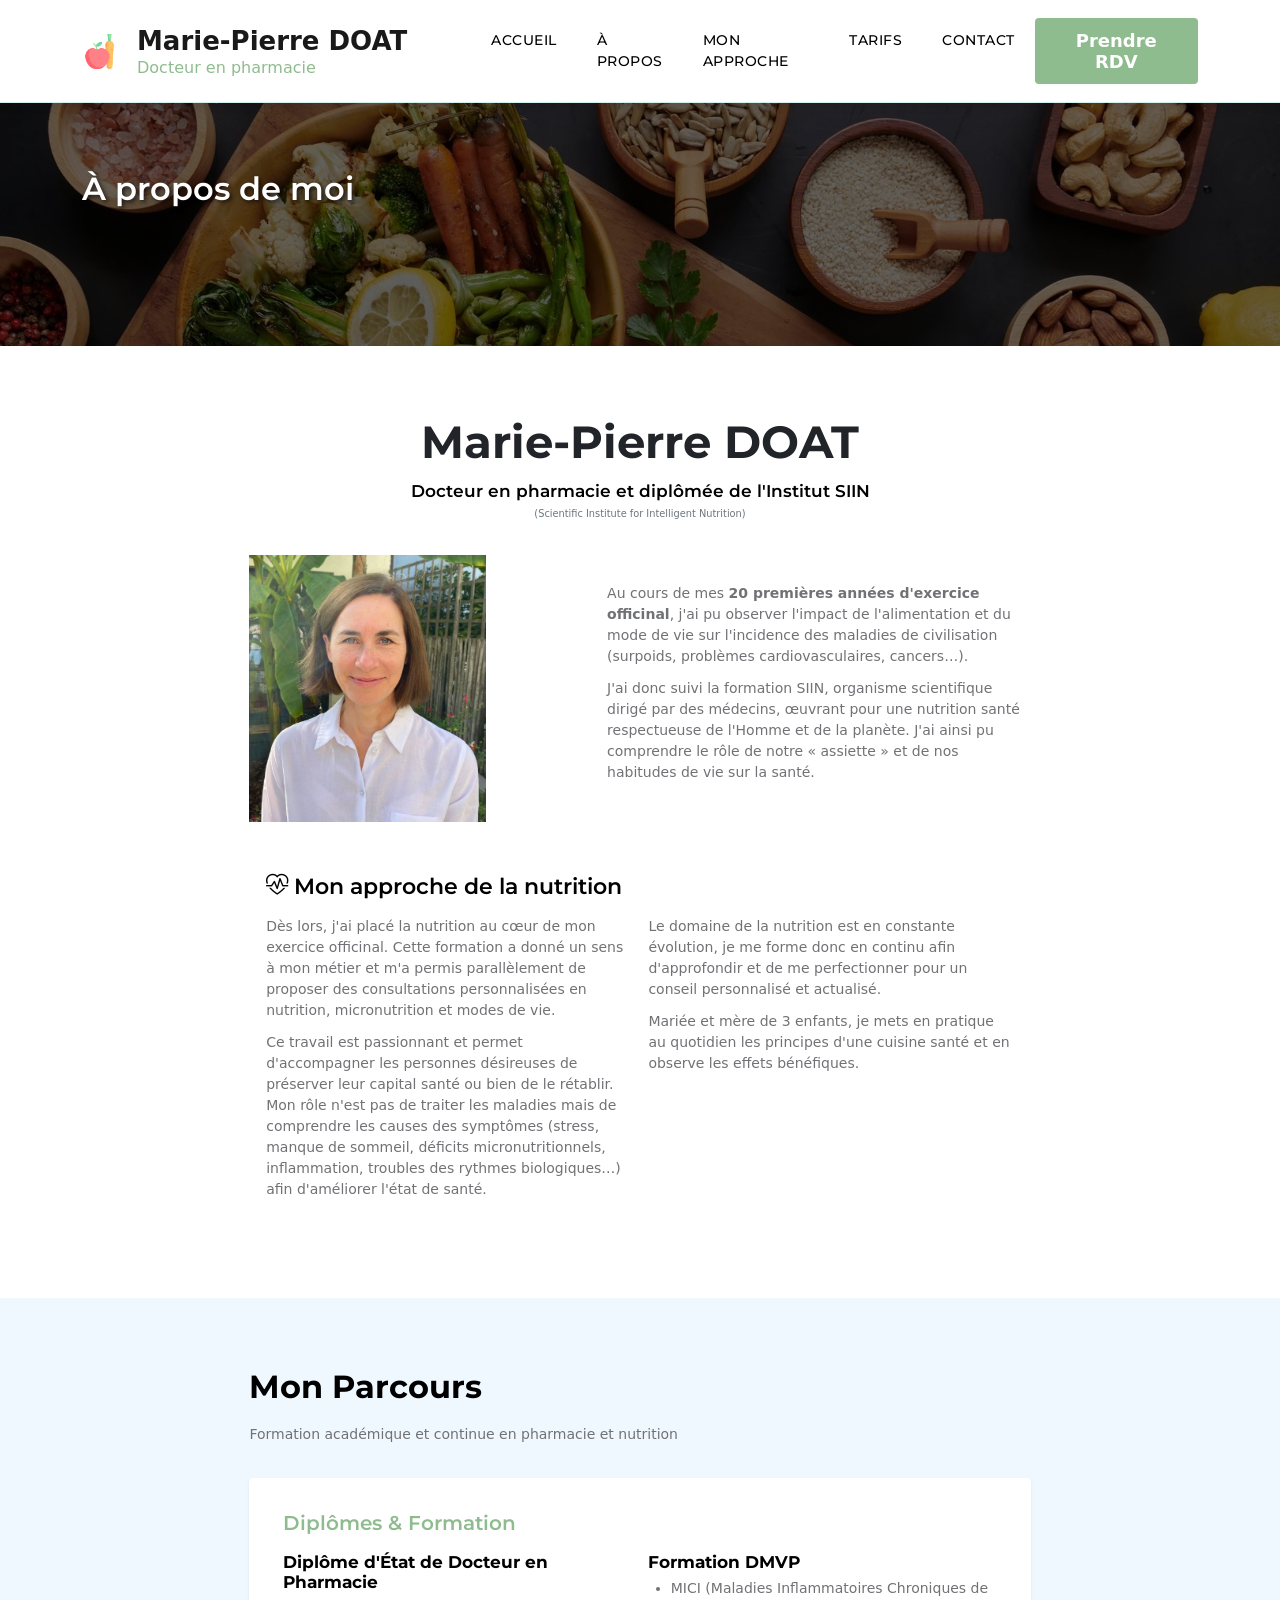
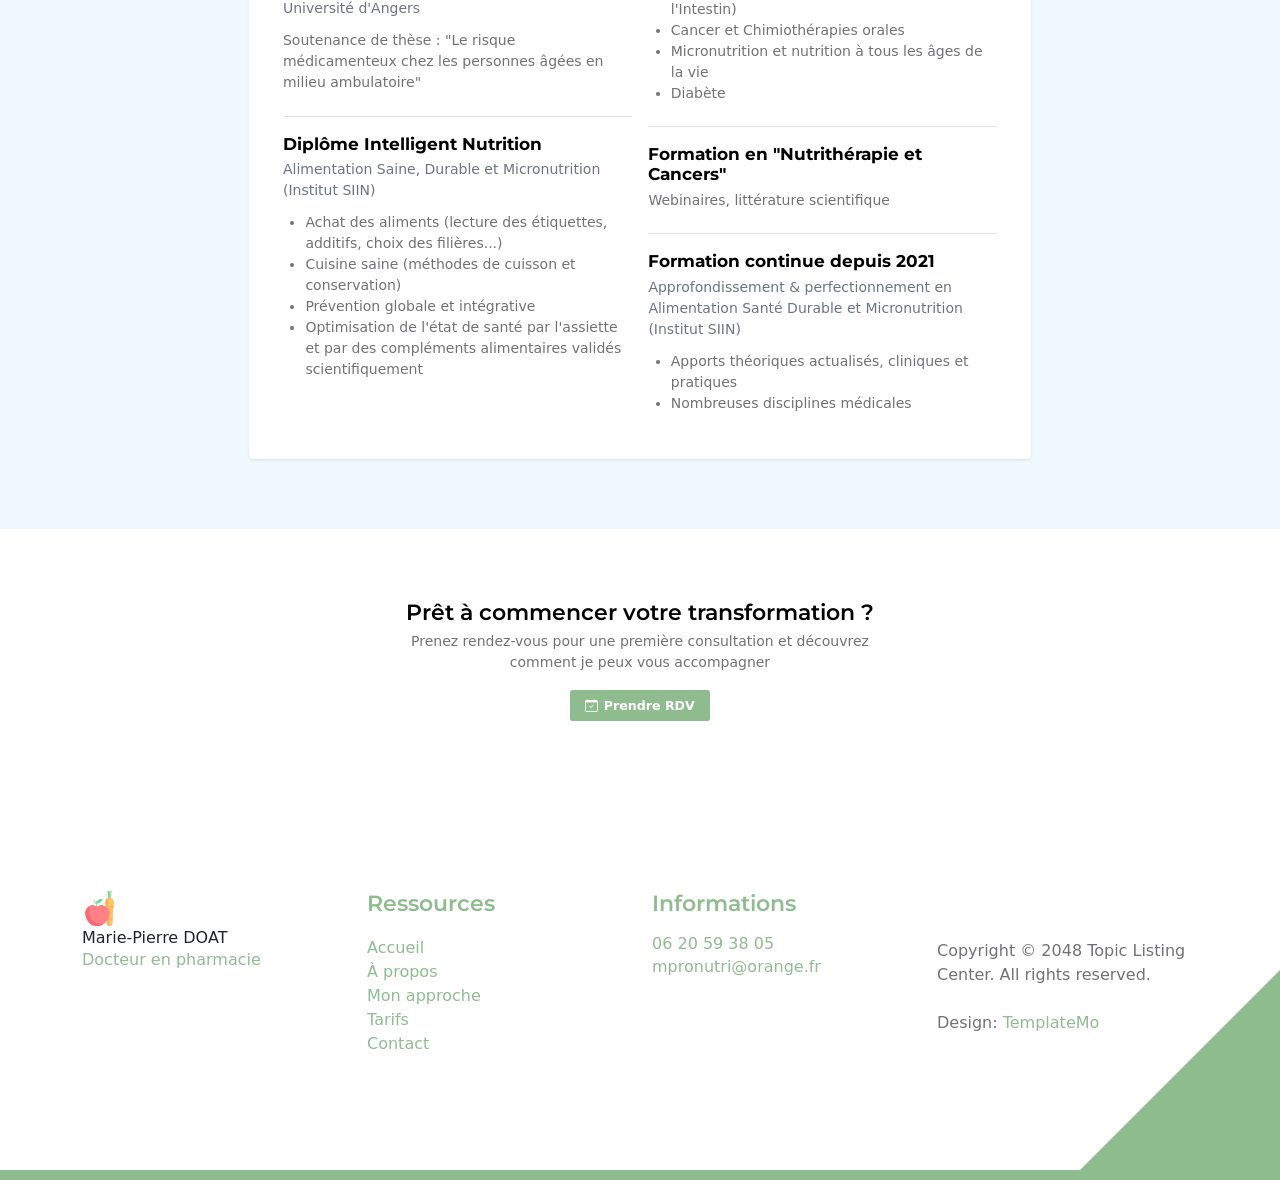
==== apropos.html @ 07d9f53d "Add files via upload" ====
<!doctype html>
<html lang="en">
    <head>
        <meta charset="utf-8">
        <meta name="viewport" content="width=device-width, initial-scale=1">

        <meta name="description" content="">
        <meta name="author" content="">

        <title>MProNutri</title>
        
        <link rel="icon" href="icon.png" type="image/png">

        <!-- CSS FILES -->        
        <link rel="preconnect" href="https://fonts.googleapis.com">
        
        <link rel="preconnect" href="https://fonts.gstatic.com" crossorigin>

        <link href="https://fonts.googleapis.com/css2?family=Montserrat:wght@500;600;700&family=Open+Sans&display=swap" rel="stylesheet">
                        
        <link href="css/bootstrap.min.css" rel="stylesheet">

        <link href="css/bootstrap-icons.css" rel="stylesheet">

        <link href="css/templatemo-topic-listing.css" rel="stylesheet">

        <style>
            /* AM header, faire en sorte que l'image dans le header soit tjs de la meme taille*/
            .site-header {
                background-image: linear-gradient(rgba(0, 0, 0, 0.6), rgba(0, 0, 0, 0.6)), url('food.jpg') !important;
                background-size: cover;
                background-position: center top;
                min-height: 30vh;
                margin-top: 76px; /* Ajustez cette valeur selon la hauteur de votre barre de navigation */
                padding-top: 30px;
                padding-bottom: 30px;
            }
            
            .site-header h2 {
                font-size: 2rem;
                font-weight: 600;
                text-shadow: 2px 2px 4px rgba(0, 0, 0, 0.7);
            }
            
            /* Assurez-vous que la barre de navigation reste au-dessus */
            .navbar {
                position: fixed;
                width: 100%;
                top: 0;
                z-index: 1000;
                background-color: white !important;
                box-shadow: 0 2px 10px rgba(0, 0, 0, 0.1);
            }
            
        </style>
<!--

TemplateMo 590 topic listing

https://templatemo.com/tm-590-topic-listing

-->
    </head>

    <body class="topics-listing-page" id="top">

        <main>
            <!-- Conteneur pour le footer -->

            
            <nav class="navbar navbar-expand-lg">
                <div class="container">
                <!-- Remplacez cette partie dans la navbar de tous les fichiers HTML -->
                    <a class="navbar-brand" href="index.html">
                        <img src="icon.png" alt="Icon" style="width: 35px; height: auto; margin-right: 20px;">                        
                        <div>
                            <span>Marie-Pierre DOAT</span>
                            <div class="subtitle-doctor">Docteur en pharmacie</div>
                        </div>
                    </a>
    
                    <button class="navbar-toggler" type="button" data-bs-toggle="collapse" data-bs-target="#navbarNav" aria-controls="navbarNav" aria-expanded="false" aria-label="Toggle navigation">
                        <span class="navbar-toggler-icon"></span>
                    </button>
    
                    <div class="collapse navbar-collapse" id="navbarNav">
                        <ul class="navbar-nav ms-lg-5 me-lg-auto">
                            <li class="nav-item">
                                <a class="nav-link click-scroll" href="index.html">Accueil</a>
                            </li>

                            <li class="nav-item">
                                <a class="nav-link click-scroll" href="apropos.html">À propos</a>
                            </li>
                            <li class="nav-item">
                                <a class="nav-link click-scroll" href="mon_approche.html">Mon approche</a>
                            </li>
                            <li class="nav-item">
                                <a class="nav-link click-scroll" href="tarifs.html">Tarifs</a>
                            </li>
                            <li class="nav-item">
                                <a class="nav-link click-scroll" href="contact.html">Contact</a>
                            </li>

                        </ul>

                        <div class="d-none d-lg-flex align-items-center">
                            <a href="https://www.mynutriconsult.com/fr/annuaire-des-praticiens/details-praticien/marie-pierre-doat/" class="btn custom-btn">Prendre RDV</a>
                        </div>
                    </div>
                </div>
            </nav>


<!-- Le header et la navigation restent identiques, changeons le contenu principal -->

            <!-- Section Header -->

            <header class="site-header d-flex flex-column justify-content-center align-items-center">
                <div class="container">
                    <div class="row align-items-center">

                        <div class="col-lg-5 col-12">

                            <h2 class="text-white">À propos de moi</h2>
                        </div>

                    </div>
                </div>
            </header>
            <div class="main-scaled-content">
            <!-- Section Bienvenue -->
            <section class="bio-section section-padding">
                <div class="container">
                    <!-- En-tête élégant -->
                    <div class="row">
                        <div class="col-12">
                            <div class="bio-header text-center mb-5" data-aos="fade-up">
                                <h1 class="display-3 fw-bold">Marie-Pierre DOAT</h1>
                                <div class="title-underline"></div>
                                <h5 class="subtitle mt-3">Docteur en pharmacie et diplômée de l'Institut SIIN</h5>
                                <p class="text-muted small mt-2">(Scientific Institute for Intelligent Nutrition)</p>
                            </div>
                        </div>
                    </div>

                    <!-- Section principale avec image et premier paragraphe -->
                    <div class="row align-items-center bio-main-content">
                        <!-- Colonne gauche avec l'image -->
                        <div class="col-lg-5 col-md-6 mb-4 mb-lg-0">
                            <div class="portrait-container">
                                <div class="portrait-background"></div>
                                <figure class="portrait-figure mb-0">
                                    <img src="portrait.jpg" class="portrait-image img-fluid" alt="Marie-Pierre Doat - Coach en nutrition">
                                </figure>
                            </div>
                        </div>

                        <!-- Colonne droite avec le premier paragraphe -->
                        <div class="col-lg-7 col-md-6 ps-lg-5">
                            <div class="bio-content">
                                <p class="bio-text">
                                    Au cours de mes <strong>20 premières années d'exercice officinal</strong>, j'ai pu observer l'impact de l'alimentation et du mode de vie sur l'incidence des maladies de civilisation (surpoids, problèmes cardiovasculaires, cancers…).
                                </p>
                                <p class="bio-text">
                                    J'ai donc suivi la formation SIIN, organisme scientifique dirigé par des médecins, œuvrant pour une nutrition santé respectueuse de l'Homme et de la planète. J'ai ainsi pu comprendre le rôle de notre « assiette » et de nos habitudes de vie sur la santé.
                                </p>
                            </div>
                        </div>
                    </div>

                    <!-- Section de contenu détaillé -->
                    <div class="row mt-5">
                        <div class="col-12">
                            <div class="bio-detailed-content p-4">
                                <h3 class="bio-subtitle mb-4">
                                    <i class="bi bi-heart-pulse me-2"></i>Mon approche de la nutrition
                                </h3>
                                
                                <div class="row">
                                    <div class="col-md-6">
                                        <p class="bio-text">
                                            Dès lors, j'ai placé la nutrition au cœur de mon exercice officinal. Cette formation a donné un sens à mon métier et m'a permis parallèlement de proposer des consultations personnalisées en nutrition, micronutrition et modes de vie.
                                        </p>
                                        <p class="bio-text">
                                            Ce travail est passionnant et permet d'accompagner les personnes désireuses de préserver leur capital santé ou bien de le rétablir. Mon rôle n'est pas de traiter les maladies mais de comprendre les causes des symptômes (stress, manque de sommeil, déficits micronutritionnels, inflammation, troubles des rythmes biologiques…) afin d'améliorer l'état de santé.
                                        </p>
                                    </div>
                                    <div class="col-md-6">
                                        <p class="bio-text">
                                            Le domaine de la nutrition est en constante évolution, je me forme donc en continu afin d'approfondir et de me perfectionner pour un conseil personnalisé et actualisé.
                                        </p>
                                        <p class="bio-text">
                                            Mariée et mère de 3 enfants, je mets en pratique au quotidien les principes d'une cuisine santé et en observe les effets bénéfiques.
                                        </p>
                                        
                                    </div>
                                </div>
                                
                            </div>
                        </div>
                    </div>
                </div>
            </section>
            <!-- Section Mon Parcours -->
            <section class="section-padding section-bg">
                <div class="container">
                    <div class="row">
                        <div class="col-12">
                            <h2 class="mb-4">Mon Parcours</h2>
                            <p class="lead mb-5">Formation académique et continue en pharmacie et nutrition</p>

                            <div class="bg-white shadow-sm p-4 p-lg-5 rounded">
                                <h4 class="mb-4" style="color: var(--primary-color);">Diplômes & Formation</h4>

                                <div class="row">
                                    <!-- Colonne gauche -->
                                    <div class="col-lg-6">
                                        <!-- Diplôme de Pharmacie -->
                                        <div class="mb-4 pb-3 border-bottom">
                                            <h5 class="fw-bold">Diplôme d'État de Docteur en Pharmacie</h5>
                                            <p class="text-muted">Université d'Angers</p>
                                            <p>Soutenance de thèse : "Le risque médicamenteux chez les personnes âgées en milieu ambulatoire"</p>
                                        </div>

                                        <!-- Diplôme Intelligent Nutrition -->
                                        <div class="mb-4 pb-3">
                                            <h5 class="fw-bold">Diplôme Intelligent Nutrition</h5>
                                            <p class="text-muted">Alimentation Saine, Durable et Micronutrition (Institut SIIN)</p>
                                            <ul>
                                                <li>Achat des aliments (lecture des étiquettes, additifs, choix des filières...)</li>
                                                <li>Cuisine saine (méthodes de cuisson et conservation)</li>
                                                <li>Prévention globale et intégrative</li>
                                                <li>Optimisation de l'état de santé par l'assiette et par des compléments alimentaires validés scientifiquement</li>
                                            </ul>
                                        </div>
                                    </div>

                                    <!-- Colonne droite -->
                                    <div class="col-lg-6">
                                        <!-- Formation DMVP -->
                                        <div class="mb-4 pb-3 border-bottom">
                                            <h5 class="fw-bold">Formation DMVP</h5>
                                            <ul>
                                                <li>MICI (Maladies Inflammatoires Chroniques de l'Intestin)</li>
                                                <li>Cancer et Chimiothérapies orales</li>
                                                <li>Micronutrition et nutrition à tous les âges de la vie</li>
                                                <li>Diabète</li>
                                            </ul>
                                        </div>

                                        <!-- Formation en Nutrithérapie -->
                                        <div class="mb-4 pb-3 border-bottom">
                                            <h5 class="fw-bold">Formation en "Nutrithérapie et Cancers"</h5>
                                            <p>Webinaires, littérature scientifique</p>
                                        </div>

                                        <!-- Formation continue -->
                                        <div>
                                            <h5 class="fw-bold">Formation continue depuis 2021</h5>
                                            <p class="text-muted">Approfondissement & perfectionnement en Alimentation Santé Durable et Micronutrition (Institut SIIN)</p>
                                            <ul>
                                                <li>Apports théoriques actualisés, cliniques et pratiques</li>
                                                <li>Nombreuses disciplines médicales</li>
                                            </ul>
                                        </div>
                                    </div>
                                </div>
                            </div>
                        </div>
                    </div>
                </div>
            </section>







            <!-- Section Ma Méthode 
            <section class="section-padding">
                <div class="container">
                    <div class="row">
                        <div class="col-lg-8 col-12 mx-auto">
                            <h3 class="text-center mb-5">Ma Méthode</h3>

                            <div class="custom-block bg-white shadow-lg p-5">
                                <div class="mb-5">
                                    <h5 class="mb-4"><i class="bi bi-camera-video text-primary me-2"></i>Consultations en visio</h5>
                                    <p>Les consultations à distance offrent flexibilité et confort :</p>
                                    <ul class="list-unstyled ms-4">
                                        <li class="mb-2"><i class="bi bi-check2 text-success me-2"></i>Suivi régulier où que vous soyez</li>
                                        <li class="mb-2"><i class="bi bi-check2 text-success me-2"></i>Horaires flexibles</li>
                                        <li><i class="bi bi-check2 text-success me-2"></i>Économie de temps de transport</li>
                                    </ul>
                                </div>

                                <div class="mb-5">
                                    <h5 class="mb-4"><i class="bi bi-clipboard-pulse text-primary me-2"></i>Suivi personnalisé</h5>
                                    <p>Un accompagnement adapté à vos besoins :</p>
                                    <ul class="list-unstyled ms-4">
                                        <li class="mb-2"><i class="bi bi-check2 text-success me-2"></i>Analyse de vos habitudes actuelles</li>
                                        <li class="mb-2"><i class="bi bi-check2 text-success me-2"></i>Objectifs réalistes et progressifs</li>
                                        <li><i class="bi bi-check2 text-success me-2"></i>Ajustements selon vos progrès</li>
                                    </ul>
                                </div>

                                <div>
                                    <h5 class="mb-4"><i class="bi bi-calendar-check text-primary me-2"></i>Déroulement type d'un suivi</h5>
                                    <div class="timeline">
                                        <div class="custom-block-timeline">
                                            <h6 class="mb-2">1. Premier rendez-vous : bilan et objectifs</h6>
                                            <p>Analyse complète de votre situation et définition d'objectifs réalistes</p>
                                        </div>

                                        <div class="custom-block-timeline">
                                            <h6 class="mb-2">2. Élaboration d'un plan personnalisé</h6>
                                            <p>Création d'un programme adapté à vos besoins et votre mode de vie</p>
                                        </div>

                                        <div class="custom-block-timeline">
                                            <h6 class="mb-2">3. Suivi régulier et ajustements</h6>
                                            <p>Accompagnement et adaptation continue selon vos progrès</p>
                                        </div>

                                        <div class="custom-block-timeline">
                                            <h6 class="mb-2">4. Accompagnement vers l'autonomie</h6>
                                            <p>Acquisition des bons réflexes pour une alimentation équilibrée sur le long terme</p>
                                        </div>
                                    </div>
                                </div>
                            </div>
                        </div>
                    </div>
                </div>
            </section>-->







            
            <!-- Call to Action -->
            <section class="section-padding">
                <div class="container">
                    <div class="row justify-content-center">
                        <div class="col-lg-8 col-12 text-center">
                            <h3>Prêt à commencer votre transformation ?</h3>
                            <p class="lead mb-4">Prenez rendez-vous pour une première consultation et découvrez comment je peux vous accompagner</p>
                            <a href="https://www.mynutriconsult.com/fr/annuaire-des-praticiens/details-praticien/marie-pierre-doat/" class="btn custom-btn">
                                <i class="bi bi-calendar-check me-2"></i>Prendre RDV
                            </a>
                        </div>
                    </div>
                </div>
            </section>
            </div>
        </main>
		
        <footer class="site-footer section-padding">
            <div class="container">
                <div class="row">

                    <div class="col-lg-3 col-12 mb-4 pb-2">
                        <img src="icon.png" alt="Icon" style="width: 35px; height: auto; margin-right: 20px;">                        
                        <div>
                            <span>Marie-Pierre DOAT</span>
                            <div class="subtitle-doctor">Docteur en pharmacie</div>
                        </div>
                    </div>

                    <div class="col-lg-3 col-md-4 col-6">
                        <h6 class="site-footer-title mb-3">Ressources</h6>

                        <ul class="site-footer-links">
                            <li class="site-footer-link-item">
                                <a href="index.html" class="site-footer-link">Accueil</a>
                            </li>

                            <li class="site-footer-link-item">
                                <a href="apropos.html" class="site-footer-link">À propos</a>
                            </li>
                            <li class="site-footer-link-item">
                                <a href="mon_approche.html" class="site-footer-link">Mon approche</a>
                            </li>
                            <li class="site-footer-link-item">
                                <a href="tarifs.html" class="site-footer-link">Tarifs</a>
                            </li>
                            <li class="site-footer-link-item">
                                <a href="contact.html" class="site-footer-link">Contact</a>
                            </li>

                            <!-- <li class="site-footer-link-item">
                                <a href="#" class="site-footer-link">Contact</a>
                            </li> -->
                        </ul>
                    </div>

                    <div class="col-lg-3 col-md-4 col-6 mb-4 mb-lg-0">
                        <h6 class="site-footer-title mb-3">Informations</h6>

                        <p class="text-white d-flex mb-1">
                            <a href="06 20 59 38 05" class="site-footer-link">
                                06 20 59 38 05
                            </a>
                        </p>

                        <p class="text-white d-flex">
                            <a href="mpronutri@orange.fr" class="site-footer-link">
                                mpronutri@orange.fr
                            </a>
                        </p>
                    </div>

                    <div class="col-lg-3 col-md-4 col-12 mt-4 mt-lg-0 ms-auto">
                        <p class="copyright-text mt-lg-5 mt-4">Copyright © 2048 Topic Listing Center. All rights reserved.
                        <br><br>Design: <a rel="nofollow" href="https://templatemo.com" target="_blank">TemplateMo</a></p>
                        
                    </div>

                </div>
            </div>
        </footer>

        <!-- JAVASCRIPT FILES -->
        <script src="js/jquery.min.js"></script>
        <script src="js/bootstrap.bundle.min.js"></script>
        <script src="js/jquery.sticky.js"></script>
        <script src="js/custom.js"></script>

    </body>
</html>
---- css/templatemo-topic-listing.css ----
/*

TemplateMo 590 topic listing

https://templatemo.com/tm-590-topic-listing

*/

/*---------------------------------------
  CUSTOM PROPERTIES ( VARIABLES )             
-----------------------------------------*/
:root {
  --white-color:                  #ffffff;
  --primary-color:                #8FBC8F;
  --secondary-color:              #8FBC8F;
  --section-bg-color:             #f0f8ff;
  --custom-btn-bg-color:          #8FBC8F;
  --custom-btn-bg-hover-color:    #BCA17C;
  --dark-color:                   #000000;
  --p-color:                      #717275;
  --border-color:                 #7fffd4;
  --link-hover-color:             #BCA17C;

  --body-font-family:             'Open Sans', sans-serif;
  --title-font-family:            'Montserrat', sans-serif;

  --h1-font-size:                 58px;
  --h2-font-size:                 46px;
  --h3-font-size:                 32px;
  --h4-font-size:                 28px;
  --h5-font-size:                 24px;
  --h6-font-size:                 22px;
  --p-font-size:                  20px;
  --menu-font-size:               14px;
  --btn-font-size:                18px;
  --copyright-font-size:          16px;

  --border-radius-large:          100px;
  --border-radius-medium:         20px;
  --border-radius-small:          10px;

  --font-weight-normal:           400;
  --font-weight-medium:           500;
  --font-weight-semibold:         600;
  --font-weight-bold:             700;
}

.main-scaled-content {
  flex-grow: 1;
  zoom: 0.70; /* réduit la taille *et* la hauteur réelle */
  margin: 0 auto;
}




/*---------------------------------------
  TYPOGRAPHY               
-----------------------------------------*/

h2,
h3,
h4,
h5,
h6 {
  color: var(--dark-color);
}

h1,
h2,
h3,
h4,
h5,
h6 {
  font-family: var(--title-font-family); 
  font-weight: var(--font-weight-semibold);
}

h1 {
  font-size: var(--h1-font-size);
  font-weight: var(--font-weight-bold);
}

h2 {
  font-size: var(--h2-font-size);
  font-weight: var(--font-weight-bold);
}

h3 {
  font-size: var(--h3-font-size);
}

h4 {
  font-size: var(--h4-font-size);
}

h5 {
  font-size: var(--h5-font-size);
}

h6 {
  color: var(--primary-color);
  font-size: var(--h6-font-size);
}

p {
  color: var(--p-color);
  font-size: var(--p-font-size);
  font-weight: var(--font-weight-normal);
}

ul li {
  color: var(--p-color);
  font-size: var(--p-font-size);
  font-weight: var(--font-weight-normal);
}

a, 
button {
  touch-action: manipulation;
  transition: all 0.3s;
}

a {
  display: inline-block;
  color: var(--primary-color);
  text-decoration: none;
}

a:hover {
  color: var(--link-hover-color);
}

b,
strong {
  font-weight: var(--font-weight-bold);
}


/*---------------------------------------
  SECTION               
-----------------------------------------*/
.section-padding {
  padding-top: 100px;
  padding-bottom: 100px;
}

.section-bg {
  background-color: var(--section-bg-color);
}

.section-overlay {
  background-image: linear-gradient(15deg, #13547a 0%, #80d0c7 100%);
  position: absolute;
  top: 0;
  left: 0;
  pointer-events: none;
  width: 100%;
  height: 100%;
  opacity: 0.85;
}
.button-container {
  display: flex; /* Utilise flexbox pour un alignement facile */
  justify-content: center; /* Centre horizontalement */
  align-items: center; /* Centre verticalement */
  height: 100; /* Ajustez la hauteur selon vos besoins */
  text-align: center;
}

.section-overlay + .container {
  position: relative;
}

.tab-content {
  background-color: var(--white-color);
  border-radius: var(--border-radius-medium);
}

.nav-tabs {
  border-bottom: 1px solid #ecf3f2;
  margin-bottom: 40px;
  justify-content: center;
}


.nav-tabs .nav-link {
  border-radius: 0;
  border-top: 0;
  border-right: 0;
  border-left: 0;
  color: var(--p-color);
  font-family: var(--title-font-family);
  font-size: var(--btn-font-size);
  font-weight: var(--font-weight-medium);
  padding: 15px 25px;
  transition: all 0.3s;
}

.nav-tabs .nav-link:first-child {
  margin-right: 20px;
}

.nav-tabs .nav-item.show .nav-link, 
.nav-tabs .nav-link.active,
.nav-tabs .nav-link:focus, 
.nav-tabs .nav-link:hover {
  border-bottom-color: var(--primary-color);
  color: var(--primary-color);
}


/*---------------------------------------
  CUSTOM ICON COLOR               
-----------------------------------------*/
.navbar-icon {
    width: 30px;
    height: auto;
    margin-right: 10px;
}


/*---------------------------------------
  CUSTOM BUTTON               
-----------------------------------------*/
.custom-btn {
  background: var(--custom-btn-bg-color);
  border: 2px solid transparent;
  border-radius: var(--border-radius-large);
  color: var(--white-color);
  font-size: var(--btn-font-size);
  font-weight: var(--font-weight-semibold);
  line-height: normal;
  transition: all 0.3s;
  padding: 10px 20px;
}

.custom-btn:hover {
  background: var(--custom-btn-bg-hover-color);
  color: var(--white-color);
}

.custom-border-btn {
  background: transparent;
  border: 2px solid var(--custom-btn-bg-color);
  color: var(--custom-btn-bg-color);
}

.custom-border-btn:hover {
  background: var(--custom-btn-bg-color);
  border-color: transparent;
  color: var(--white-color);
}

.custom-btn-bg-white {
  border-color: var(--white-color);
  color: var(--white-color);
}


/*---------------------------------------
  SITE HEADER              
-----------------------------------------*/
/* Correction de l'en-tête pour tous les écrans */
.site-header {
  background-image: linear-gradient(15deg, #13547a 0%, #80d0c7 100%);
  margin-top: 0;
  padding-top: 120px; /* Espace pour la navbar fixe */
  padding-bottom: 80px;
  background-size: cover;
  background-position: center;
}

.site-header .container {
  height: 100%;
}

.breadcrumb-item+.breadcrumb-item::before,
.breadcrumb-item a:hover,
.breadcrumb-item.active {
  color: var(--white-color);
}

.site-header .custom-icon {
  color: var(--white-color);
  font-size: var(--h4-font-size);
}

.site-header .custom-icon:hover {
  color: var(--secondary-color);
}


/*---------------------------------------
  NAVIGATION              
-----------------------------------------*/
.sticky-wrapper {
  position: absolute;
  top: 0;
  right: 0;
  left: 0;
}

.sticky-wrapper.is-sticky .navbar {
  background-color: var(--secondary-color);
}

/* Amélioration de la navbar */
.navbar {
  background: transparent;
  border-bottom: 1px solid rgba(128, 208, 199, 0.35);
  z-index: 9;
  position: fixed;
  width: 100%;
  top: 0;
  padding: 10px 0;
  background-color: white !important;
  box-shadow: 0 2px 10px rgba(0, 0, 0, 0.1);
}

/* Style pour le nom Marie-Pierre DOAT */
.navbar-brand {
  display: flex;
  align-items: center;
}

.navbar-brand span {
  font-size: 26px;  /* Taille augmentée */
  font-weight: 600; /* Semi-bold pour plus d'impact */
  display: block;   /* Pour s'assurer que le nom et le titre sont sur des lignes séparées */
  line-height: 1.2; /* Ajustement de l'interligne */
}

/* Ajustement de la taille du sous-titre pour maintenir la proportion */
.subtitle-doctor {
  font-size: 16px;  /* Légèrement réduit pour contraster avec le nom plus grand */
  display: block;
  line-height: 1;
  margin-top: 2px;
  color: #8FBC8F;
  font-weight: normal;
  text-align: left;
}

.navbar-brand i {
  margin-right: 10px;
}

.navbar-expand-lg .navbar-nav .nav-link {
  border-radius: var(--border-radius-large);
  margin: 10px;
  padding: 10px;
}

.navbar-nav .nav-link {
  display: inline-block;
  color: #000000;
  font-family: var(--title-font-family); 
  font-size: var(--menu-font-size);
  font-weight: var(--font-weight-medium);
  text-transform: uppercase;
  letter-spacing: 0.5px;
  position: relative;
  padding-top: 15px;
  padding-bottom: 15px;
}

.navbar-nav .nav-link.active, 
.navbar-nav .nav-link:hover {
  color: var(--primary-color);
}

.navbar .dropdown-menu {
  background: var(--white-color);
  box-shadow: 0 1rem 3rem rgba(0,0,0,.175);
  border: 0;
  display: inherit;
  opacity: 0;
  min-width: 9rem;
  margin-top: 20px;
  padding: 13px 0 10px 0;
  transition: all 0.3s;
  pointer-events: none;
}

.navbar .dropdown-menu::before {
  content: "";
  width: 0;
  height: 0;
  border-left: 20px solid transparent;
  border-right: 20px solid transparent;
  border-bottom: 15px solid var(--white-color);
  position: absolute;
  top: -10px;
  left: 10px;
}

.navbar .dropdown-item {
  display: inline-block;
  color: var(--p-bg-color);
  font-family: var(--title-font-family); 
  font-size: var(--menu-font-size);
  font-weight: var(--font-weight-medium);
  text-transform: uppercase;
  letter-spacing: 0.5px;
  position: relative;
}

.navbar .dropdown-item.active, 
.navbar .dropdown-item:active,
.navbar .dropdown-item:focus, 
.navbar .dropdown-item:hover {
  background: transparent;
  color: var(--primary-color);
}

.navbar .dropdown-toggle::after {
  content: "\f282";
  display: inline-block;
  font-family: bootstrap-icons !important;
  font-size: var(--copyright-font-size);
  font-style: normal;
  font-weight: normal !important;
  font-variant: normal;
  text-transform: none;
  line-height: 1;
  vertical-align: -.125em;
  -webkit-font-smoothing: antialiased;
  -moz-osx-font-smoothing: grayscale;
  position: relative;
  left: 2px;
  border: 0;
}

@media screen and (min-width: 992px) {
  .navbar .dropdown:hover .dropdown-menu {
    opacity: 1;
    margin-top: 0;
    pointer-events: auto;
  }
}

.navbar-icon {
  background: var(--white-color);
  border-radius: var(--border-radius-large);
  display: inline-block;
  font-size: var(--h5-font-size);
  width: 40px;
  height: 40px;
  line-height: 40px;
  text-align: center;
  transition: all 0.3s ease;
}

.navbar-icon:hover {
  background: var(--primary-color);
  color: var(--white-color);
}

.navbar-toggler {
  border: 0;
  padding: 0;
  cursor: pointer;
  margin: 0;
  width: 30px;
  height: 35px;
  outline: none;
}

.navbar-toggler:focus {
  outline: none;
  box-shadow: none;
}

.navbar-toggler[aria-expanded="true"] .navbar-toggler-icon {
  background: transparent;
}

.navbar-toggler[aria-expanded="true"] .navbar-toggler-icon:before,
.navbar-toggler[aria-expanded="true"] .navbar-toggler-icon:after {
  transition: top 300ms 50ms ease, -webkit-transform 300ms 350ms ease;
  transition: top 300ms 50ms ease, transform 300ms 350ms ease;
  transition: top 300ms 50ms ease, transform 300ms 350ms ease, -webkit-transform 300ms 350ms ease;
  top: 0;
}

.navbar-toggler[aria-expanded="true"] .navbar-toggler-icon:before {
  transform: rotate(45deg);
}

.navbar-toggler[aria-expanded="true"] .navbar-toggler-icon:after {
  transform: rotate(-45deg);
}

.navbar-toggler .navbar-toggler-icon {
  background: var(--white-color);
  transition: background 10ms 300ms ease;
  display: block;
  width: 30px;
  height: 2px;
  position: relative;
}

.navbar-toggler .navbar-toggler-icon:before,
.navbar-toggler .navbar-toggler-icon:after {
  transition: top 300ms 350ms ease, -webkit-transform 300ms 50ms ease;
  transition: top 300ms 350ms ease, transform 300ms 50ms ease;
  transition: top 300ms 350ms ease, transform 300ms 50ms ease, -webkit-transform 300ms 50ms ease;
  position: absolute;
  right: 0;
  left: 0;
  background: var(--white-color);
  width: 30px;
  height: 2px;
  content: '';
}

.navbar-toggler .navbar-toggler-icon::before {
  top: -8px;
}

.navbar-toggler .navbar-toggler-icon::after {
  top: 8px;
}


/*---------------------------------------
  HERO        
-----------------------------------------*/
.hero-section {
  background-image: linear-gradient(15deg, #13547a 0%, #80d0c7 100%);
  position: relative;
  overflow: hidden;
  padding-top: 150px;
  padding-bottom: 150px;
}

.hero-section .input-group {
  background-color: var(--white-color);
  border-radius: var(--border-radius-large);
  padding: 10px 15px;
}

.hero-section .input-group-text {
  background-color: transparent;
  border: 0;
}

.hero-section input[type="search"] {
  border: 0;
  box-shadow: none;
  margin-bottom: 0;
  padding-left: 0;
}

.hero-section button[type="submit"] {
  background-color: var(--primary-color);
  border: 0;
  border-radius: var(--border-radius-large) !important;
  color: var(--white-color);
  max-width: 150px;
}


/*---------------------------------------
  TOPICS              
-----------------------------------------*/
.featured-section {
  background-color: var(--secondary-color);
  border-radius: 0 0 100px 100px;
  padding-bottom: 100px;
}

.featured-section .row {
  position: relative;
  bottom: 100px;
  margin-bottom: -100px;
}

.custom-block {
  border-radius: var(--border-radius-medium);
  position: relative;
  overflow: hidden;
  padding: 30px;
  transition: all 0.3s ease;
  height: 100%;
}

.custom-block:hover {
  background-color: var(--secondary-color);
  transform: translateY(-3px);
}

.custom-block > a {
  width: 100%;
}

.custom-block-image {
  display: block;
  width: 100%;
  height: 200px;
  object-fit: cover;
  margin-top: 35px;
}

.custom-block .rounded-pill {
  border-radius: 5px !important;
  display: flex;
  justify-content: center;
  text-align: center;
  width: 30px;
  height: 30px;
  line-height: 20px;
}

.custom-block-overlay {
  height: 100%;
  min-height: 350px;
  padding: 0;
}

.custom-block-overlay > a {
  height: 100%;
}

.custom-block-overlay .custom-block-image {
  border-radius: var(--border-radius-medium);
  display: block;
  height: 100%;
  margin-top: 0;
}

.custom-block-overlay-text {
  position: absolute;
  z-index: 2;
  top: 0;
  right: 0;
  left: 0;
  padding: 30px;
}

.social-share {
  position: absolute;
  bottom: 0;
  right: 0;
  left: 0;
  z-index: 2;
  padding: 20px 35px;
}

.social-share .bi-bookmark {
  color: var(--white-color);
  font-size: var(--h5-font-size);
}

.social-share .bi-bookmark:hover {
  color: var(--secondary-color);
}

.bg-design {
  background-color: #00B0FF;
}

.bg-graphic {
  background-color: #00BFA6;
}

.bg-advertising {
  background-color: #F50057;
}

.bg-finance {
  background-color: #536DFE;
}

.bg-music {
  background-color: #F9A826;
}

.bg-education {
  background-color: #00BFA6;
}


/*---------------------------------------
  TOPICS               
-----------------------------------------*/
.topics-detail-block {
  border-radius: var(--border-radius-medium);
  position: relative;
  overflow: hidden;
}

.topics-detail-block-image {
  display: block;
  border-radius: var(--border-radius-medium);
}

blockquote {
  background-color: var(--section-bg-color);
  border-radius: var(--border-radius-small);
  font-family: var(--title-font-family);
  font-size: var(--h4-font-size);
  font-weight: var(--font-weight-bold);
  display: inline-block;
  text-align: center;
  margin: 30px;
  padding: 40px;
}

.topics-listing-page .site-header {
  padding-bottom: 65px;
  height: 35%;
}

.custom-block-topics-listing-info {
  margin: 30px 20px 20px 30px;
}

.custom-block-topics-listing {
  height: inherit;
}

.custom-block-topics-listing .custom-block-image {
  width: 200px;
}


/*---------------------------------------
  PAGINATION              
-----------------------------------------*/
.pagination {
  margin-top: 40px;
}

.page-link {
  border: 0;
  border-radius: var(--border-radius-small);
  color: var(--p-color);
  font-family: var(--title-font-family);
  margin: 0 5px;
  padding: 10px 20px;
}

.page-link:hover,
.page-item:first-child .page-link:hover,
.page-item:last-child .page-link:hover {
  background-color: var(--secondary-color);
  color: var(--white-color);
}

.page-item:first-child .page-link {
  margin-right: 10px;
}

.page-item:first-child .page-link,
.page-item:last-child .page-link {
  background-color: var(--section-bg-color);
  border-radius: var(--border-radius-small);
}

.active>.page-link, .page-link.active {
  background-color: var(--secondary-color);
  border-color: var(--secondary-color);
}


/*---------------------------------------
  TIMELINE              
-----------------------------------------*/
.timeline-section {
  background-image: url('../images/colleagues-working-cozy-office-medium-shot.jpg');
  background-repeat: no-repeat;
  background-position: center;
  background-size: cover;
  position: relative;
}

.timeline-container .vertical-scrollable-timeline {
  list-style-type: none;
  position: relative;
  padding-left: 0;
}

.timeline-container .vertical-scrollable-timeline .list-progress {
  width: 8px;
  height: 87%;
  background-color: var(--primary-color);
  position: absolute;
  left: 52px;
  top: 0;
  overflow: hidden;
}

.timeline-container .vertical-scrollable-timeline .list-progress .inner {
  position: absolute;
  right: 0;
  bottom: 0;
  height: 100%;
  background-color: var(--secondary-color);
  width: 100%;
}

.timeline-container .vertical-scrollable-timeline li {
  position: relative;
  padding: 20px 0px 65px 145px;
}

.timeline-container .vertical-scrollable-timeline li:last-child {
  padding-bottom: 0;
}

.timeline-container .vertical-scrollable-timeline li p {
  line-height: 40px;
}

.timeline-container .vertical-scrollable-timeline li p:last-child {
  margin-bottom: 0;
}

.timeline-container .vertical-scrollable-timeline li .icon-holder {
  position: absolute;
  left: 0;
  top: 0;
  width: 104px;
  height: 104px;
  display: flex;
  justify-content: center;
  align-items: center;
  background-color: var(--secondary-color);
  border-radius: 50%;
  z-index: 1;
  transition: 0.4s all;
}

.timeline-container .vertical-scrollable-timeline li .icon-holder::before {
  content: "";
  width: 80px;
  height: 80px;
  border: 4px solid #fff;
  position: absolute;
  background-color: var(--secondary-color);
  border-radius: 50%;
  z-index: -1;
  transition: 0.4s all;
}

.timeline-container .vertical-scrollable-timeline li .icon-holder i {
  font-size: 25px;
  color: var(--white-color);
}

.timeline-container .vertical-scrollable-timeline li::before {
  content: "";
  position: absolute;
  height: 100%;
  width: 8px;
  background-color: transparent;
  left: 52px;
  z-index: 0;
}

.timeline-container .vertical-scrollable-timeline li.active .icon-holder {
  background-color: var(--primary-color);
}

.timeline-container .vertical-scrollable-timeline li.active .icon-holder::before {
  background-color: var(--primary-color);
}


/*---------------------------------------
  FAQs              
-----------------------------------------*/
.faq-section .accordion-item {
  border: 0;
}

.faq-section .accordion-button {
  font-size: var(--h6-font-size);
  font-weight: var(--font-weight-semibold);
}

.faq-section .accordion-item:first-of-type .accordion-button {
  border-radius: var(--border-radius-large);
}

.faq-section .accordion-button:not(.collapsed) {
  border-radius: var(--border-radius-large);
  box-shadow: none;
  color: var(--primary-color);
}

.faq-section .accordion-body {
  color: var(--p-color);
  font-size: var(--btn-font-size);
  line-height: 40px;
}

/*---------------------------------------
  NEWSLETTER               
-----------------------------------------*/
.newsletter-image {
  border-radius: var(--border-radius-medium);
}


/*---------------------------------------
  CONTACT               
-----------------------------------------*/
.google-map {
  border-radius: var(--border-radius-medium);
}

.contact-form .form-floating>textarea {
  border-radius: var(--border-radius-medium);
  height: 150px;
}


/*---------------------------------------
  SUBSCRIBE FORM               
-----------------------------------------*/
.subscribe-form-wrap {
  padding: 50px;
}

.subscribe-form {
  width: 95%;
}


/*---------------------------------------
  CUSTOM FORM               
-----------------------------------------*/
.custom-form .form-control {
  border-radius: var(--border-radius-large);
  color: var(--p-color);
  margin-bottom: 24px;
  padding-top: 13px;
  padding-bottom: 13px;
  padding-left: 20px;
  outline: none;
}

.form-floating>label {
  padding-left: 20px;
}

.custom-form button[type="submit"] {
  background: var(--custom-btn-bg-color);
  border: none;
  border-radius: var(--border-radius-large);
  color: var(--white-color);
  font-family: var(--title-font-family);
  font-size: var(--p-font-size);
  font-weight: var(--font-weight-semibold);
  transition: all 0.3s;
  margin-bottom: 0;
}

.custom-form button[type="submit"]:hover,
.custom-form button[type="submit"]:focus {
  background: var(--custom-btn-bg-hover-color);
  border-color: transparent;
}


/*---------------------------------------
  SITE FOOTER              
-----------------------------------------*/
.site-footer {
  border-bottom: 10px solid var(--secondary-color);
  position: relative;
}

.site-footer::after {
  content: "";
  position: absolute;
  bottom: 0;
  right: 0;
  width: 0;
  height: 0;
  border-style: solid;
  border-width: 0 0 200px 200px;
  border-color: transparent transparent var(--secondary-color) transparent;
  pointer-events: none;
}

.site-footer-title {
  color: var(--primary-color); 
}

.site-footer .dropdown-menu {
  padding: 0;
}

.site-footer .dropdown-item {
  color: var(--p-color);
  font-size: var(--menu-font-size);
  font-weight: var(--font-weight-medium);
  padding: 4px 18px;
}

.site-footer .dropdown-item:hover {
  background-color: transparent;
  color: var(--primary-color);
}

.site-footer .dropdown-menu li:first-child .dropdown-item {
  padding-top: 10px;
}

.site-footer .dropdown-menu li:last-child .dropdown-item {
  padding-bottom: 12px;
}

.site-footer .dropdown-toggle {
  background-color: var(--secondary-color);
  border-color: var(--white-color);
}

.site-footer .dropdown-toggle:hover {
  background-color: var(--primary-color);
  border-color: transparent;
}

.site-footer-links {
  padding-left: 0;
}

.site-footer-link-item {
  display: block;
  list-style: none;
  line-height: normal;
}

.site-footer-link {
  color: var(--secondary-color);
  font-size: var(--copyright-font-size);
  font-weight: var(--font-weight-medium);
  line-height: normal;
}

.copyright-text {
  font-size: var(--copyright-font-size);
}


/*---------------------------------------
  SOCIAL ICON               
-----------------------------------------*/
.social-icon {
  margin: 0;
  padding: 0;
}

.social-icon-item {
  list-style: none;
  display: inline-block;
  vertical-align: top;
}

.social-icon-link {
  background: var(--secondary-color);
  border-radius: var(--border-radius-large);
  color: var(--white-color);
  font-size: var(--copyright-font-size);
  display: block;
  margin-right: 10px;
  text-align: center;
  width: 35px;
  height: 35px;
  line-height: 36px;
  transition: background 0.2s, color 0.2s;
}

.social-icon-link:hover {
  background: var(--primary-color);
  color: var(--white-color);
}


/*---------------------------------------
  RESPONSIVE STYLES               
-----------------------------------------*/
/* Ajustements pour tablettes et mobiles */
@media (max-width: 991px) {
  /* Correction de la navbar sur mobile */
  .navbar {
    padding: 10px 15px;
  }
  
  .navbar-collapse {
    background-color: white;
    padding: 15px;
    border-radius: 5px;
    box-shadow: 0 4px 6px rgba(0, 0, 0, 0.1);
    margin-top: 10px;
  }
  
  /* Ajustement de l'en-tête */
  .site-header {
    min-height: 40vh;
    padding-top: 100px;
    text-align: center;
  }
  
  .site-header h2 {
    font-size: 2rem;
    padding: 0 15px;
  }
  
  /* Correction des sections */
  .section-padding {
    padding: 50px 0;
  }
  
  /* Correction des colonnes */
  .col-lg-7 {
    padding: 0 15px;
  }
  
  /* Correction du positionnement du texte */
  .col-lg-7 div {
    position: relative !important;
    left: 0 !important;
    padding: 15px;
  }
  
  /* Ajustement des blocs personnalisés */
  .custom-block {
    margin-bottom: 20px;
  }

  h1 {
    font-size: 48px;
  }

  h2 {
    font-size: 36px;
  }

  h3 {
    font-size: 32px;
  }

  h4 {
    font-size: 28px;
  }

  h5 {
    font-size: 20px;
  }

  h6 {
    font-size: 18px;
  }
  
  .navbar-nav .dropdown-menu {
    position: relative;
    left: 10px;
    opacity: 1;
    pointer-events: auto;
    max-width: 155px;
    margin-top: 10px;
    margin-bottom: 15px;
  }

  .navbar-expand-lg .navbar-nav {
    padding-bottom: 20px;
  }

  .navbar-expand-lg .navbar-nav .nav-link {
    padding: 0;
  }

  .nav-tabs .nav-link:first-child {
    margin-right: 5px;
  }

  .nav-tabs .nav-link {
    font-size: var(--copyright-font-size);
    padding: 10px;
  }

  .featured-section {
    border-radius: 0 0 80px 80px;
    padding-bottom: 50px;
  }

  .custom-block-topics-listing .custom-block-image {
    width: auto;
  }

  .custom-block-topics-listing > .d-flex,
  .custom-block-topics-listing-info,
  .custom-block-topics-listing a {
    flex-direction: column;
  }

  .timeline-container .vertical-scrollable-timeline .list-progress {
    height: 75%;
  }

  .timeline-container .vertical-scrollable-timeline li {
    padding-left: 135px;
  }

  .subscribe-form-wrap {
    padding-top: 30px;
    padding-bottom: 0;
  }
}

/* Ajustements spécifiques pour mobiles */
@media (max-width: 767px) {
  /* Ajustement de l'en-tête pour très petits écrans */
  .site-header {
    min-height: 30vh;
  }
  
  .site-header h2 {
    font-size: 1.8rem;
  }
  
  /* Centrage de l'image de profil */
  .col-lg-5 .position-relative {
    text-align: center;
    margin-bottom: 30px;
  }
  
  .col-lg-5 .position-relative img {
    max-width: 80%;
    margin: 0 auto;
  }
  
  /* Ajustement des boutons */
  .btn.custom-btn {
    width: 100%;
    margin-bottom: 10px;
  }
  
  /* Correction des marges dans les services */
  .custom-block .d-flex {
    flex-direction: column;
  }
  
  .custom-block .d-flex i {
    margin-bottom: 10px;
  }
  
  /* Ajustement du footer */
  .site-footer-links, .text-white.d-flex {
    margin-bottom: 15px;
  }
  
  /* Correction des tarifs sur mobile */
  .pricing-amount .h2 {
    font-size: 1.8rem;
  }
}

@media screen and (max-width: 480px) {
  h1 {
    font-size: 36px;
  }

  h2 {
    font-size: 28px;
  }

  h3 {
    font-size: 26px;
  }

  h4 {
    font-size: 22px;
  }

  h5 {
    font-size: 20px;
  }
}

/* Autres corrections spécifiques */
@media (max-width: 575px) {
  .navbar-brand span {
    font-size: 0.9rem;
  }
  
  .subtitle-doctor {
    font-size: 0.7rem;
  }
  
  /* Gestion des témoignages sur petit écran */
  .custom-block.h-100 {
    height: auto !important;
  }
}

/* Amélioration de l'accessibilité */
@media (prefers-reduced-motion: reduce) {
  * {
    transition: none !important;
  }
}
/*afin de modifier la taille de l'image*/
.portrait-image {
  max-width: 500px;
  width: 75%;
  height: auto;
}

.timeline {
    position: relative;
    padding-left: 30px;
}

.custom-block-timeline {
    position: relative;
    padding-bottom: 30px;
    padding-left: 20px;
    border-left: 2px solid #dee2e6;
}

.custom-block-timeline:before {
    content: "";
    position: absolute;
    left: -11px;
    top: 0;
    width: 20px;
    height: 20px;
    border-radius: 50%;
    background: #fff;
    border: 2px solid var(--primary-color);
}

.custom-block-timeline:last-child {
    padding-bottom: 0;
}

.form-control {
  border-radius: 4px !important;  /* Bordures moins arrondies */
}

.form-floating textarea.form-control {
  border-radius: 4px !important;
}

/* Pour garder la cohérence visuelle */
.form-select {
  border-radius: 4px !important;
}

.btn {
  border-radius: 4px !important;
}

/* Corrections pour la navbar mobile */

/* S'assurer que la navbar reste toujours visible */
.navbar {
  background-color: white !important;
  z-index: 1000;
}

/* Améliorer la visibilité de la navbar sur mobile */
@media (max-width: 991px) {
  .navbar-toggler {
    background-color: #8FBC8F; /* Couleur primaire pour meilleure visibilité */
  }
  
  .navbar-toggler-icon {
    background-color: transparent !important; /* Correction pour l'icône du toggler */
  }
  
  .navbar-toggler-icon:before,
  .navbar-toggler-icon:after {
    background-color: white !important; /* Lignes blanches pour le toggler */
  }

  /* S'assurer que le menu déroulant est visible et bien placé */
  .navbar-collapse {
    position: absolute;
    top: 100%;
    left: 0;
    right: 0;
    background-color: white;
    box-shadow: 0 4px 6px rgba(0, 0, 0, 0.1);
    padding: 15px;
    z-index: 1000;
    margin-top: 0;
  }
  
  /* Correction des éléments de navigation */
  .navbar-nav {
    margin: 0 !important;
    width: 100%;
    text-align: center;
  }
  
  .navbar-nav .nav-link {
    padding: 10px 0;
    display: block;
    width: 100%;
    text-align: center;
  }
  
  /* S'assurer que le bouton "Prendre RDV" est visible sur mobile */
  .d-lg-none.ms-auto.me-4 {
    display: block !important;
  }
  
  /* Correction du logo et du nom */
  .navbar-brand {
    max-width: 70%;
    white-space: normal;
  }
  
  /* Correction spécifique pour le menu hamburger */
  .navbar-toggler {
    margin-left: auto;
    display: block;
  }
}

/* Correction pour très petits écrans */
@media (max-width: 375px) {
  .navbar-brand {
    max-width: 60%;
  }
  
  .navbar-brand span {
    font-size: 0.8rem;
  }
  
  .subtitle-doctor {
    font-size: 0.6rem;
  }
}
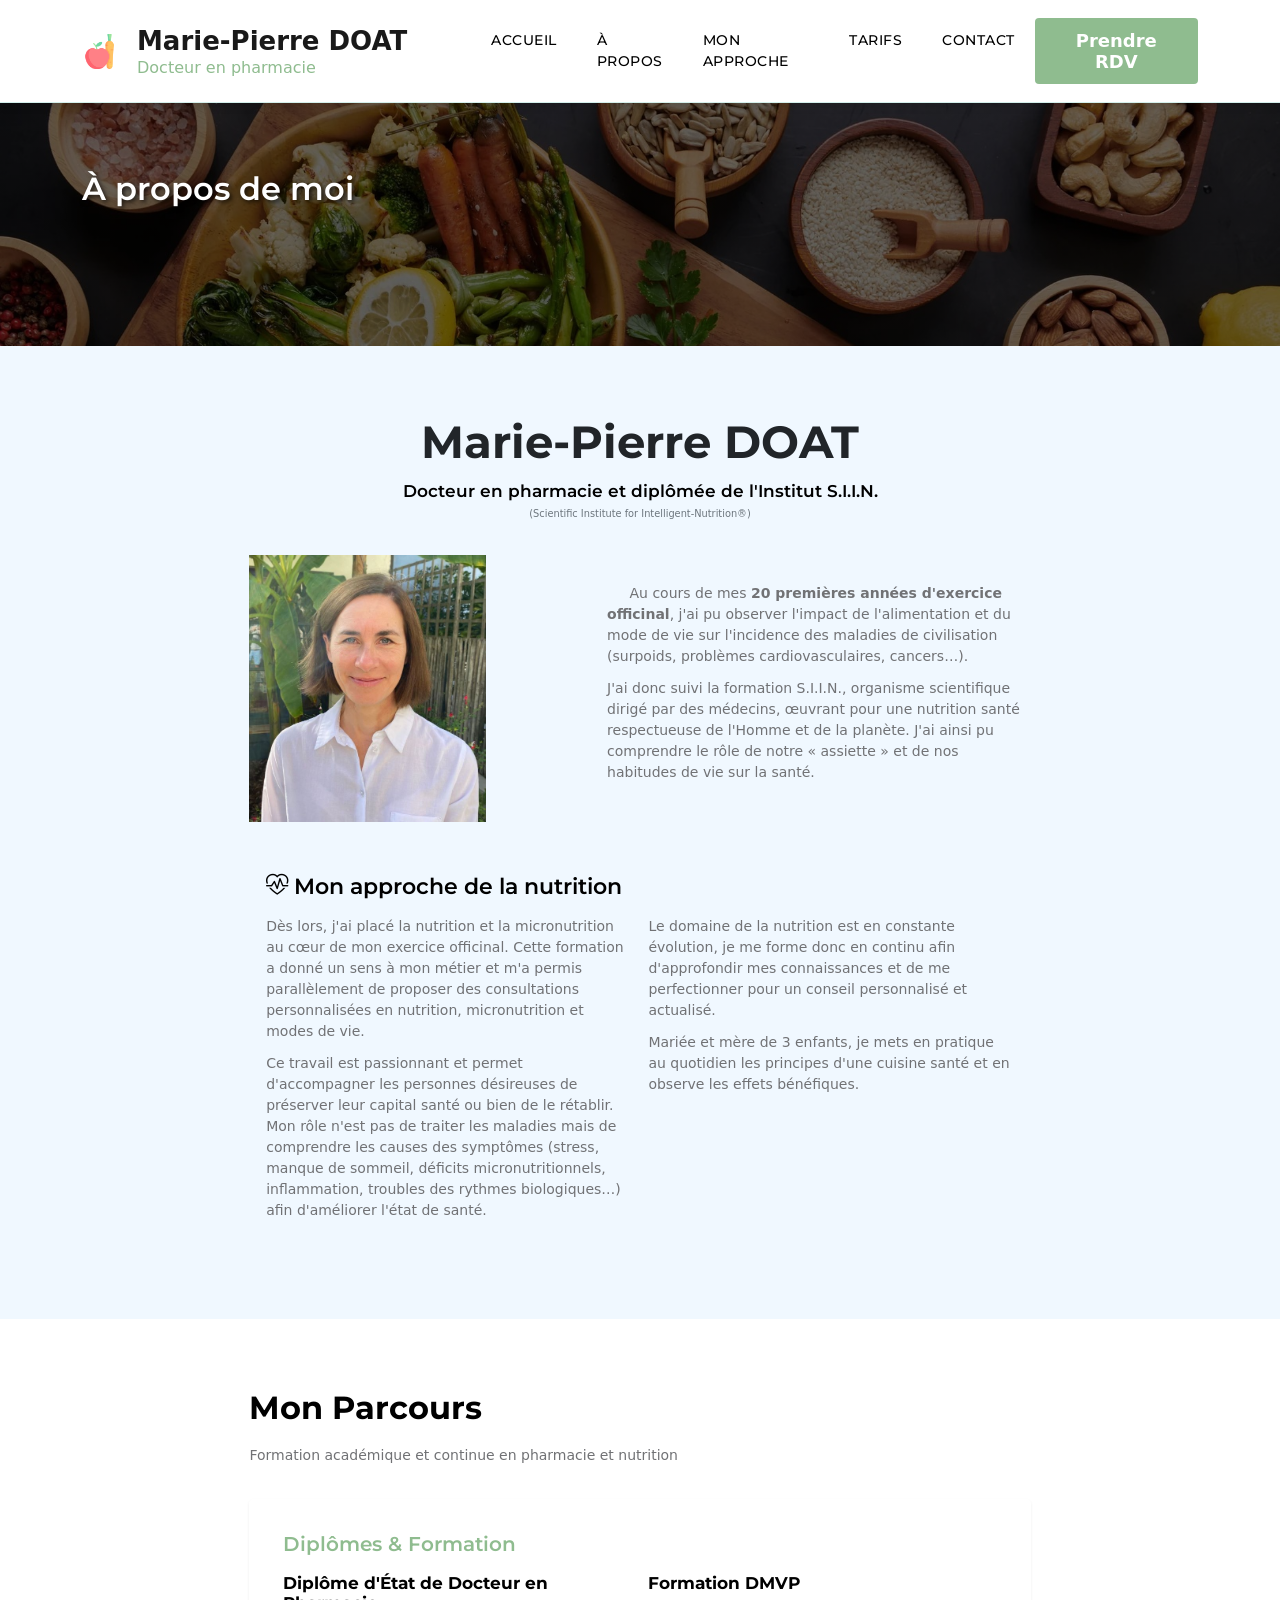
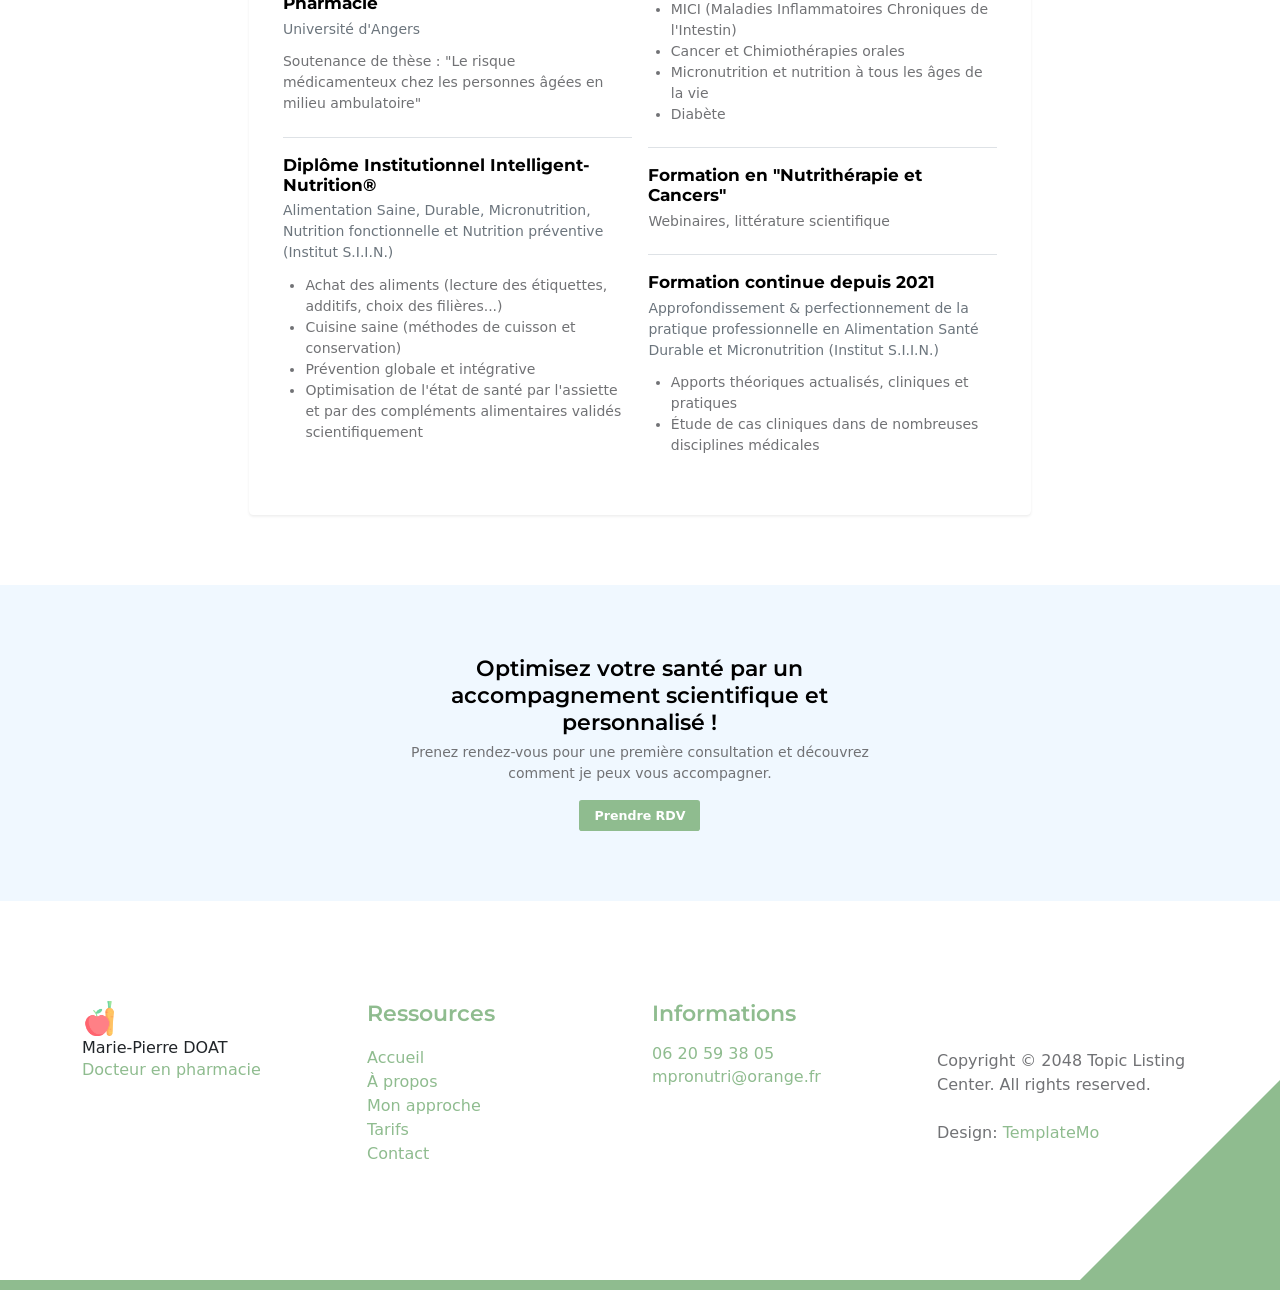
==== commit 782b08aa: "mise a jour d'infos" ====
--- a/apropos.html
+++ b/apropos.html
@@ -79,10 +79,10 @@
                         </div>
                     </a>
     
-                    <button class="navbar-toggler" type="button" data-bs-toggle="collapse" data-bs-target="#navbarNav" aria-controls="navbarNav" aria-expanded="false" aria-label="Toggle navigation">
-                        <span class="navbar-toggler-icon"></span>
+                    <button class="navbar-toggler border-0 bg-white " type="button" data-bs-toggle="collapse" data-bs-target="#navbarNav" aria-controls="navbarNav" aria-expanded="false" aria-label="Toggle navigation">
+                            <i class="bi bi-list fs-4" style="color: var(--primary-color);" ></i>
                     </button>
-    
+
                     <div class="collapse navbar-collapse" id="navbarNav">
                         <ul class="navbar-nav ms-lg-5 me-lg-auto">
                             <li class="nav-item">
@@ -130,7 +130,7 @@
             </header>
             <div class="main-scaled-content">
             <!-- Section Bienvenue -->
-            <section class="bio-section section-padding">
+            <section class="bio-section section-padding section-bg">
                 <div class="container">
                     <!-- En-tête élégant -->
                     <div class="row">
@@ -138,8 +138,8 @@
                             <div class="bio-header text-center mb-5" data-aos="fade-up">
                                 <h1 class="display-3 fw-bold">Marie-Pierre DOAT</h1>
                                 <div class="title-underline"></div>
-                                <h5 class="subtitle mt-3">Docteur en pharmacie et diplômée de l'Institut SIIN</h5>
-                                <p class="text-muted small mt-2">(Scientific Institute for Intelligent Nutrition)</p>
+                                <h5 class="subtitle mt-3">Docteur en pharmacie et diplômée de l'Institut S.I.I.N.</h5>
+                                <p class="text-muted small mt-2">(Scientific Institute for Intelligent-Nutrition®)</p>
                             </div>
                         </div>
                     </div>
@@ -159,11 +159,11 @@
                         <!-- Colonne droite avec le premier paragraphe -->
                         <div class="col-lg-7 col-md-6 ps-lg-5">
                             <div class="bio-content">
-                                <p class="bio-text">
+                                <p class="bio-text" style="text-indent: 2rem;">
                                     Au cours de mes <strong>20 premières années d'exercice officinal</strong>, j'ai pu observer l'impact de l'alimentation et du mode de vie sur l'incidence des maladies de civilisation (surpoids, problèmes cardiovasculaires, cancers…).
                                 </p>
                                 <p class="bio-text">
-                                    J'ai donc suivi la formation SIIN, organisme scientifique dirigé par des médecins, œuvrant pour une nutrition santé respectueuse de l'Homme et de la planète. J'ai ainsi pu comprendre le rôle de notre « assiette » et de nos habitudes de vie sur la santé.
+                                    J'ai donc suivi la formation S.I.I.N., organisme scientifique dirigé par des médecins, œuvrant pour une nutrition santé respectueuse de l'Homme et de la planète. J'ai ainsi pu comprendre le rôle de notre « assiette » et de nos habitudes de vie sur la santé.
                                 </p>
                             </div>
                         </div>
@@ -180,7 +180,7 @@
                                 <div class="row">
                                     <div class="col-md-6">
                                         <p class="bio-text">
-                                            Dès lors, j'ai placé la nutrition au cœur de mon exercice officinal. Cette formation a donné un sens à mon métier et m'a permis parallèlement de proposer des consultations personnalisées en nutrition, micronutrition et modes de vie.
+                                            Dès lors, j'ai placé la nutrition et la micronutrition au cœur de mon exercice officinal. Cette formation a donné un sens à mon métier et m'a permis parallèlement de proposer des consultations personnalisées en nutrition, micronutrition et modes de vie.
                                         </p>
                                         <p class="bio-text">
                                             Ce travail est passionnant et permet d'accompagner les personnes désireuses de préserver leur capital santé ou bien de le rétablir. Mon rôle n'est pas de traiter les maladies mais de comprendre les causes des symptômes (stress, manque de sommeil, déficits micronutritionnels, inflammation, troubles des rythmes biologiques…) afin d'améliorer l'état de santé.
@@ -188,7 +188,7 @@
                                     </div>
                                     <div class="col-md-6">
                                         <p class="bio-text">
-                                            Le domaine de la nutrition est en constante évolution, je me forme donc en continu afin d'approfondir et de me perfectionner pour un conseil personnalisé et actualisé.
+                                            Le domaine de la nutrition est en constante évolution, je me forme donc en continu afin d'approfondir mes connaissances et de me perfectionner pour un conseil personnalisé et actualisé.
                                         </p>
                                         <p class="bio-text">
                                             Mariée et mère de 3 enfants, je mets en pratique au quotidien les principes d'une cuisine santé et en observe les effets bénéfiques.
@@ -203,7 +203,7 @@
                 </div>
             </section>
             <!-- Section Mon Parcours -->
-            <section class="section-padding section-bg">
+            <section class="section-padding">
                 <div class="container">
                     <div class="row">
                         <div class="col-12">
@@ -225,8 +225,8 @@
 
                                         <!-- Diplôme Intelligent Nutrition -->
                                         <div class="mb-4 pb-3">
-                                            <h5 class="fw-bold">Diplôme Intelligent Nutrition</h5>
-                                            <p class="text-muted">Alimentation Saine, Durable et Micronutrition (Institut SIIN)</p>
+                                            <h5 class="fw-bold">Diplôme Institutionnel Intelligent-Nutrition®</h5>
+                                            <p class="text-muted">Alimentation Saine, Durable, Micronutrition, Nutrition fonctionnelle et Nutrition préventive (Institut S.I.I.N.)</p>
                                             <ul>
                                                 <li>Achat des aliments (lecture des étiquettes, additifs, choix des filières...)</li>
                                                 <li>Cuisine saine (méthodes de cuisson et conservation)</li>
@@ -258,10 +258,10 @@
                                         <!-- Formation continue -->
                                         <div>
                                             <h5 class="fw-bold">Formation continue depuis 2021</h5>
-                                            <p class="text-muted">Approfondissement & perfectionnement en Alimentation Santé Durable et Micronutrition (Institut SIIN)</p>
+                                            <p class="text-muted">Approfondissement & perfectionnement de la pratique professionnelle en Alimentation Santé Durable et Micronutrition (Institut S.I.I.N.)</p>
                                             <ul>
                                                 <li>Apports théoriques actualisés, cliniques et pratiques</li>
-                                                <li>Nombreuses disciplines médicales</li>
+                                                <li>Étude de cas cliniques dans de nombreuses disciplines médicales</li>
                                             </ul>
                                         </div>
                                     </div>
@@ -275,84 +275,15 @@
 
 
 
-
-
-
-            <!-- Section Ma Méthode 
-            <section class="section-padding">
-                <div class="container">
-                    <div class="row">
-                        <div class="col-lg-8 col-12 mx-auto">
-                            <h3 class="text-center mb-5">Ma Méthode</h3>
-
-                            <div class="custom-block bg-white shadow-lg p-5">
-                                <div class="mb-5">
-                                    <h5 class="mb-4"><i class="bi bi-camera-video text-primary me-2"></i>Consultations en visio</h5>
-                                    <p>Les consultations à distance offrent flexibilité et confort :</p>
-                                    <ul class="list-unstyled ms-4">
-                                        <li class="mb-2"><i class="bi bi-check2 text-success me-2"></i>Suivi régulier où que vous soyez</li>
-                                        <li class="mb-2"><i class="bi bi-check2 text-success me-2"></i>Horaires flexibles</li>
-                                        <li><i class="bi bi-check2 text-success me-2"></i>Économie de temps de transport</li>
-                                    </ul>
-                                </div>
-
-                                <div class="mb-5">
-                                    <h5 class="mb-4"><i class="bi bi-clipboard-pulse text-primary me-2"></i>Suivi personnalisé</h5>
-                                    <p>Un accompagnement adapté à vos besoins :</p>
-                                    <ul class="list-unstyled ms-4">
-                                        <li class="mb-2"><i class="bi bi-check2 text-success me-2"></i>Analyse de vos habitudes actuelles</li>
-                                        <li class="mb-2"><i class="bi bi-check2 text-success me-2"></i>Objectifs réalistes et progressifs</li>
-                                        <li><i class="bi bi-check2 text-success me-2"></i>Ajustements selon vos progrès</li>
-                                    </ul>
-                                </div>
-
-                                <div>
-                                    <h5 class="mb-4"><i class="bi bi-calendar-check text-primary me-2"></i>Déroulement type d'un suivi</h5>
-                                    <div class="timeline">
-                                        <div class="custom-block-timeline">
-                                            <h6 class="mb-2">1. Premier rendez-vous : bilan et objectifs</h6>
-                                            <p>Analyse complète de votre situation et définition d'objectifs réalistes</p>
-                                        </div>
-
-                                        <div class="custom-block-timeline">
-                                            <h6 class="mb-2">2. Élaboration d'un plan personnalisé</h6>
-                                            <p>Création d'un programme adapté à vos besoins et votre mode de vie</p>
-                                        </div>
-
-                                        <div class="custom-block-timeline">
-                                            <h6 class="mb-2">3. Suivi régulier et ajustements</h6>
-                                            <p>Accompagnement et adaptation continue selon vos progrès</p>
-                                        </div>
-
-                                        <div class="custom-block-timeline">
-                                            <h6 class="mb-2">4. Accompagnement vers l'autonomie</h6>
-                                            <p>Acquisition des bons réflexes pour une alimentation équilibrée sur le long terme</p>
-                                        </div>
-                                    </div>
-                                </div>
-                            </div>
-                        </div>
-                    </div>
-                </div>
-            </section>-->
-
-
-
-
-
-
-
             
             <!-- Call to Action -->
-            <section class="section-padding">
+            <section class="section-padding section-bg">
                 <div class="container">
                     <div class="row justify-content-center">
                         <div class="col-lg-8 col-12 text-center">
-                            <h3>Prêt à commencer votre transformation ?</h3>
-                            <p class="lead mb-4">Prenez rendez-vous pour une première consultation et découvrez comment je peux vous accompagner</p>
-                            <a href="https://www.mynutriconsult.com/fr/annuaire-des-praticiens/details-praticien/marie-pierre-doat/" class="btn custom-btn">
-                                <i class="bi bi-calendar-check me-2"></i>Prendre RDV
-                            </a>
+                            <h3>Optimisez votre santé par un accompagnement scientifique et personnalisé !</h3>
+                            <p class="mb-4">Prenez rendez-vous pour une première consultation et découvrez comment je peux vous accompagner.</p>
+                            <a href="https://www.mynutriconsult.com/fr/annuaire-des-praticiens/details-praticien/marie-pierre-doat/" class="btn custom-btn">Prendre RDV</a>
                         </div>
                     </div>
                 </div>
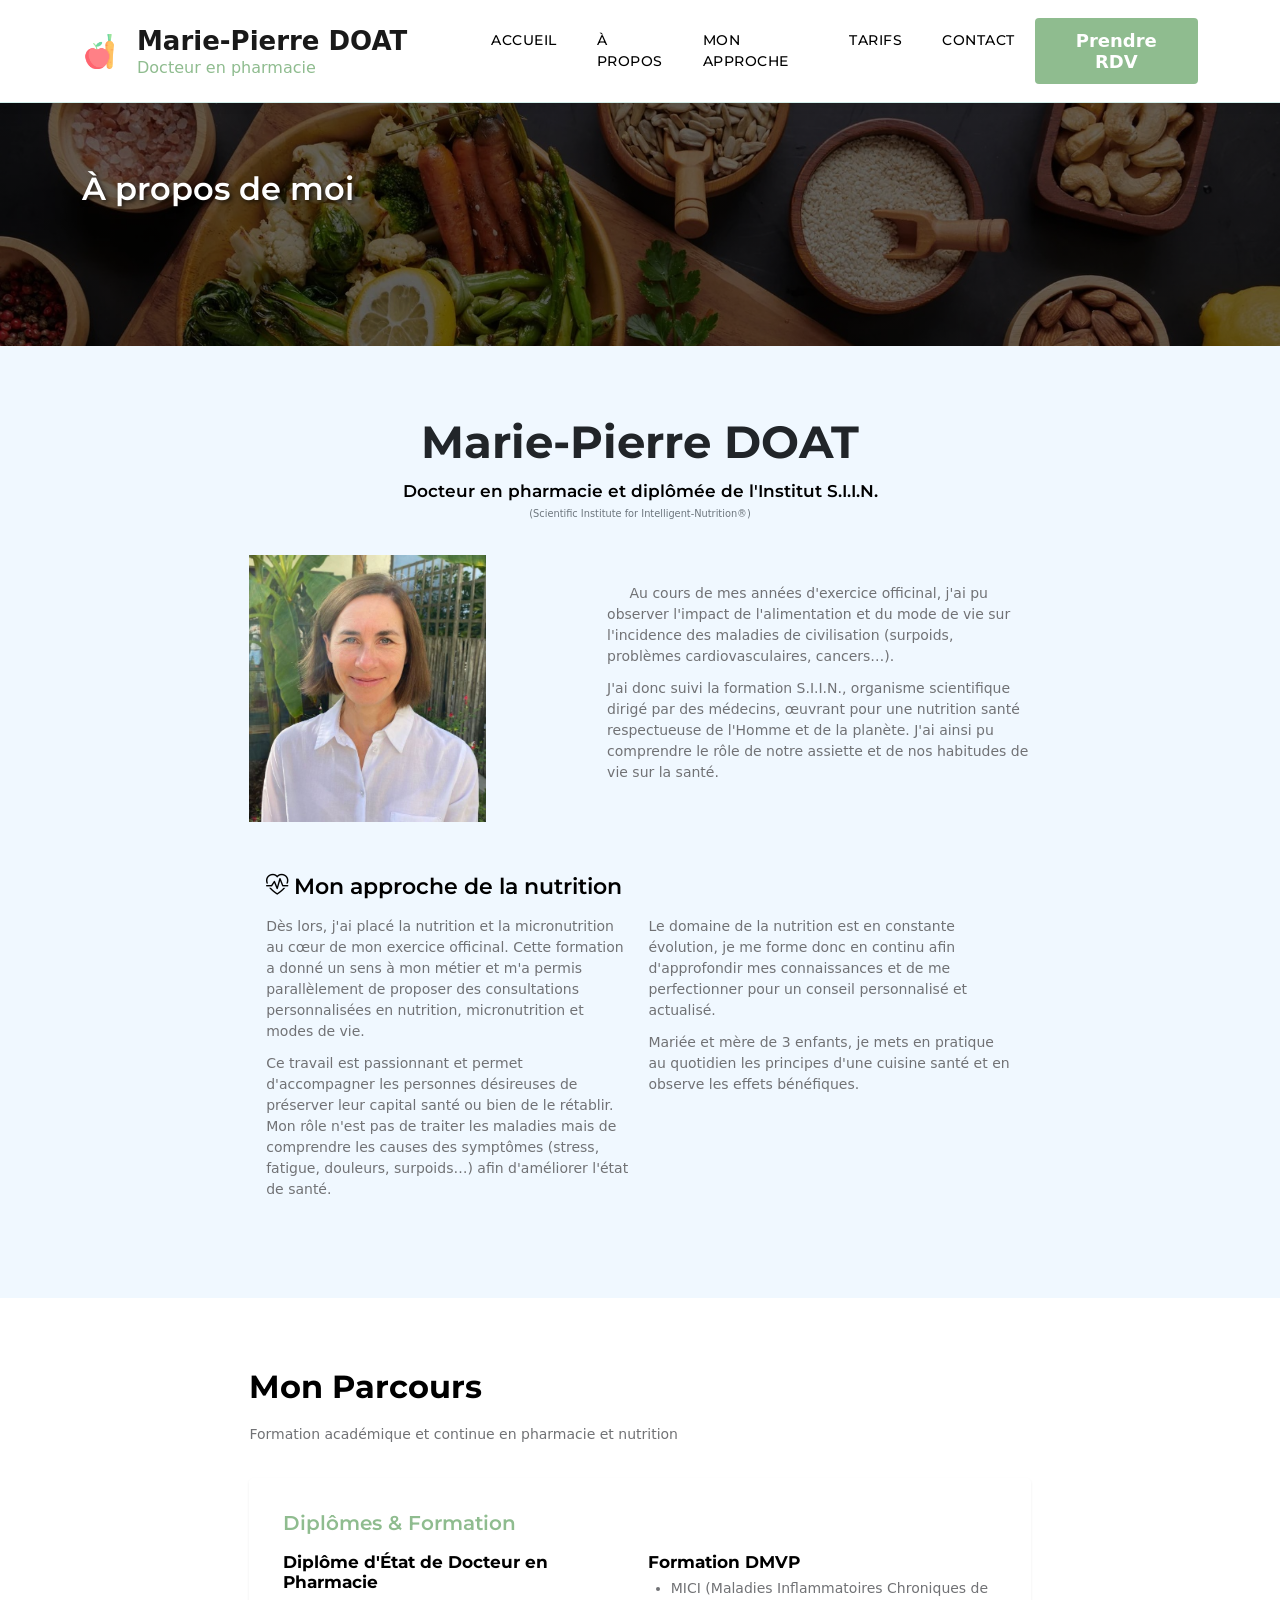
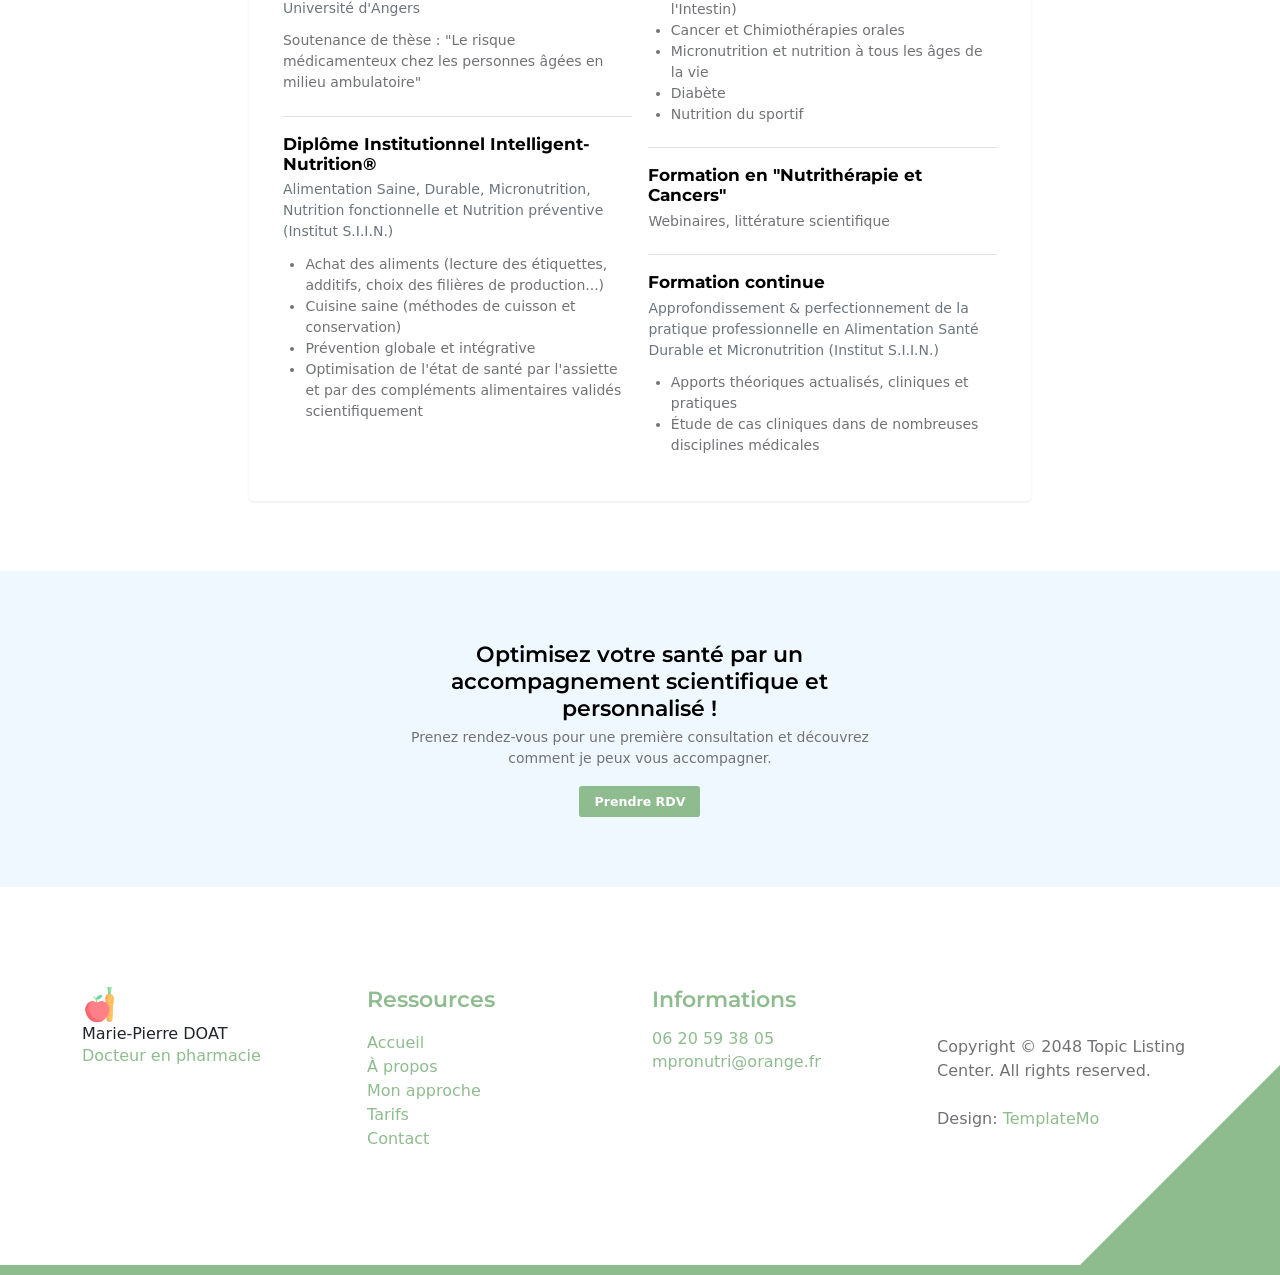
==== commit fee688a4: "last edit" ====
--- a/apropos.html
+++ b/apropos.html
@@ -1,134 +1,140 @@
 <!doctype html>
 <html lang="en">
-    <head>
-        <meta charset="utf-8">
-        <meta name="viewport" content="width=device-width, initial-scale=1">
-
-        <meta name="description" content="">
-        <meta name="author" content="">
-
-        <title>MProNutri</title>
-        
-        <link rel="icon" href="icon.png" type="image/png">
-
-        <!-- CSS FILES -->        
-        <link rel="preconnect" href="https://fonts.googleapis.com">
-        
-        <link rel="preconnect" href="https://fonts.gstatic.com" crossorigin>
-
-        <link href="https://fonts.googleapis.com/css2?family=Montserrat:wght@500;600;700&family=Open+Sans&display=swap" rel="stylesheet">
-                        
-        <link href="css/bootstrap.min.css" rel="stylesheet">
-
-        <link href="css/bootstrap-icons.css" rel="stylesheet">
-
-        <link href="css/templatemo-topic-listing.css" rel="stylesheet">
-
-        <style>
-            /* AM header, faire en sorte que l'image dans le header soit tjs de la meme taille*/
-            .site-header {
-                background-image: linear-gradient(rgba(0, 0, 0, 0.6), rgba(0, 0, 0, 0.6)), url('food.jpg') !important;
-                background-size: cover;
-                background-position: center top;
-                min-height: 30vh;
-                margin-top: 76px; /* Ajustez cette valeur selon la hauteur de votre barre de navigation */
-                padding-top: 30px;
-                padding-bottom: 30px;
-            }
-            
-            .site-header h2 {
-                font-size: 2rem;
-                font-weight: 600;
-                text-shadow: 2px 2px 4px rgba(0, 0, 0, 0.7);
-            }
-            
-            /* Assurez-vous que la barre de navigation reste au-dessus */
-            .navbar {
-                position: fixed;
-                width: 100%;
-                top: 0;
-                z-index: 1000;
-                background-color: white !important;
-                box-shadow: 0 2px 10px rgba(0, 0, 0, 0.1);
-            }
-            
-        </style>
-<!--
+
+<head>
+    <meta charset="utf-8">
+    <meta name="viewport" content="width=device-width, initial-scale=1">
+
+    <meta name="description"
+        content="Découvrez le parcours de Marie-Pierre DOAT, Docteur en pharmacie spécialisée en nutrition et micronutrition.">
+    <meta name="author" content="Marie-Pierre DOAT">
+
+    <title>À propos - Dr Marie-Pierre DOAT - Nutritionniste & Pharmacienne</title>
+
+    <link rel="icon" href="icon.png" type="image/png">
+
+    <!-- CSS FILES -->
+    <link rel="preconnect" href="https://fonts.googleapis.com">
+
+    <link rel="preconnect" href="https://fonts.gstatic.com" crossorigin>
+
+    <link href="https://fonts.googleapis.com/css2?family=Montserrat:wght@500;600;700&family=Open+Sans&display=swap"
+        rel="stylesheet">
+
+    <link href="css/bootstrap.min.css" rel="stylesheet">
+
+    <link href="css/bootstrap-icons.css" rel="stylesheet">
+
+    <link href="css/templatemo-topic-listing.css" rel="stylesheet">
+
+    <style>
+        /* AM header, faire en sorte que l'image dans le header soit tjs de la meme taille*/
+        .site-header {
+            background-image: linear-gradient(rgba(0, 0, 0, 0.6), rgba(0, 0, 0, 0.6)), url('food.jpg') !important;
+            background-size: cover;
+            background-position: center top;
+            min-height: 30vh;
+            margin-top: 76px;
+            /* Ajustez cette valeur selon la hauteur de votre barre de navigation */
+            padding-top: 30px;
+            padding-bottom: 30px;
+        }
+
+        .site-header h2 {
+            font-size: 2rem;
+            font-weight: 600;
+            text-shadow: 2px 2px 4px rgba(0, 0, 0, 0.7);
+        }
+
+        /* Assurez-vous que la barre de navigation reste au-dessus */
+        .navbar {
+            position: fixed;
+            width: 100%;
+            top: 0;
+            z-index: 1000;
+            background-color: white !important;
+            box-shadow: 0 2px 10px rgba(0, 0, 0, 0.1);
+        }
+    </style>
+    <!--
 
 TemplateMo 590 topic listing
 
 https://templatemo.com/tm-590-topic-listing
 
 -->
-    </head>
-
-    <body class="topics-listing-page" id="top">
-
-        <main>
-            <!-- Conteneur pour le footer -->
-
-            
-            <nav class="navbar navbar-expand-lg">
-                <div class="container">
+</head>
+
+<body class="topics-listing-page" id="top">
+
+    <main>
+        <!-- Conteneur pour le footer -->
+
+
+        <nav class="navbar navbar-expand-lg">
+            <div class="container">
                 <!-- Remplacez cette partie dans la navbar de tous les fichiers HTML -->
-                    <a class="navbar-brand" href="index.html">
-                        <img src="icon.png" alt="Icon" style="width: 35px; height: auto; margin-right: 20px;">                        
-                        <div>
-                            <span>Marie-Pierre DOAT</span>
-                            <div class="subtitle-doctor">Docteur en pharmacie</div>
-                        </div>
-                    </a>
-    
-                    <button class="navbar-toggler border-0 bg-white " type="button" data-bs-toggle="collapse" data-bs-target="#navbarNav" aria-controls="navbarNav" aria-expanded="false" aria-label="Toggle navigation">
-                            <i class="bi bi-list fs-4" style="color: var(--primary-color);" ></i>
-                    </button>
-
-                    <div class="collapse navbar-collapse" id="navbarNav">
-                        <ul class="navbar-nav ms-lg-5 me-lg-auto">
-                            <li class="nav-item">
-                                <a class="nav-link click-scroll" href="index.html">Accueil</a>
-                            </li>
-
-                            <li class="nav-item">
-                                <a class="nav-link click-scroll" href="apropos.html">À propos</a>
-                            </li>
-                            <li class="nav-item">
-                                <a class="nav-link click-scroll" href="mon_approche.html">Mon approche</a>
-                            </li>
-                            <li class="nav-item">
-                                <a class="nav-link click-scroll" href="tarifs.html">Tarifs</a>
-                            </li>
-                            <li class="nav-item">
-                                <a class="nav-link click-scroll" href="contact.html">Contact</a>
-                            </li>
-
-                        </ul>
-
-                        <div class="d-none d-lg-flex align-items-center">
-                            <a href="https://www.mynutriconsult.com/fr/annuaire-des-praticiens/details-praticien/marie-pierre-doat/" class="btn custom-btn">Prendre RDV</a>
-                        </div>
-                    </div>
-                </div>
-            </nav>
-
-
-<!-- Le header et la navigation restent identiques, changeons le contenu principal -->
-
-            <!-- Section Header -->
-
-            <header class="site-header d-flex flex-column justify-content-center align-items-center">
-                <div class="container">
-                    <div class="row align-items-center">
-
-                        <div class="col-lg-5 col-12">
-
-                            <h2 class="text-white">À propos de moi</h2>
-                        </div>
-
-                    </div>
-                </div>
-            </header>
-            <div class="main-scaled-content">
+                <a class="navbar-brand" href="index.html">
+                    <img src="icon.png" alt="Icon" style="width: 35px; height: auto; margin-right: 20px;">
+                    <div>
+                        <span>Marie-Pierre DOAT</span>
+                        <div class="subtitle-doctor">Docteur en pharmacie</div>
+                    </div>
+                </a>
+
+                <button class="navbar-toggler border-0 bg-white " type="button" data-bs-toggle="collapse"
+                    data-bs-target="#navbarNav" aria-controls="navbarNav" aria-expanded="false"
+                    aria-label="Toggle navigation">
+                    <i class="bi bi-list fs-4" style="color: var(--primary-color);"></i>
+                </button>
+
+                <div class="collapse navbar-collapse" id="navbarNav">
+                    <ul class="navbar-nav ms-lg-5 me-lg-auto">
+                        <li class="nav-item">
+                            <a class="nav-link click-scroll" href="index.html">Accueil</a>
+                        </li>
+
+                        <li class="nav-item">
+                            <a class="nav-link click-scroll" href="apropos.html">À propos</a>
+                        </li>
+                        <li class="nav-item">
+                            <a class="nav-link click-scroll" href="mon_approche.html">Mon approche</a>
+                        </li>
+                        <li class="nav-item">
+                            <a class="nav-link click-scroll" href="tarifs.html">Tarifs</a>
+                        </li>
+                        <li class="nav-item">
+                            <a class="nav-link click-scroll" href="contact.html">Contact</a>
+                        </li>
+
+                    </ul>
+
+                    <div class="d-none d-lg-flex align-items-center">
+                        <a href="https://www.mynutriconsult.com/fr/annuaire-des-praticiens/details-praticien/marie-pierre-doat/"
+                            class="btn custom-btn">Prendre RDV</a>
+                    </div>
+                </div>
+            </div>
+        </nav>
+
+
+        <!-- Le header et la navigation restent identiques, changeons le contenu principal -->
+
+        <!-- Section Header -->
+
+        <header class="site-header d-flex flex-column justify-content-center align-items-center">
+            <div class="container">
+                <div class="row align-items-center">
+
+                    <div class="col-lg-5 col-12">
+
+                        <h2 class="text-white">À propos de moi</h2>
+                    </div>
+
+                </div>
+            </div>
+        </header>
+        <div class="main-scaled-content">
             <!-- Section Bienvenue -->
             <section class="bio-section section-padding section-bg">
                 <div class="container">
@@ -151,7 +157,8 @@
                             <div class="portrait-container">
                                 <div class="portrait-background"></div>
                                 <figure class="portrait-figure mb-0">
-                                    <img src="portrait.jpg" class="portrait-image img-fluid" alt="Marie-Pierre Doat - Coach en nutrition">
+                                    <img src="portrait.jpg" class="portrait-image img-fluid"
+                                        alt="Marie-Pierre Doat - Coach en nutrition">
                                 </figure>
                             </div>
                         </div>
@@ -160,10 +167,15 @@
                         <div class="col-lg-7 col-md-6 ps-lg-5">
                             <div class="bio-content">
                                 <p class="bio-text" style="text-indent: 2rem;">
-                                    Au cours de mes <strong>20 premières années d'exercice officinal</strong>, j'ai pu observer l'impact de l'alimentation et du mode de vie sur l'incidence des maladies de civilisation (surpoids, problèmes cardiovasculaires, cancers…).
+                                    Au cours de mes années d'exercice officinal, j'ai pu observer l'impact de
+                                    l'alimentation et du mode de vie sur l'incidence des maladies de civilisation
+                                    (surpoids, problèmes cardiovasculaires, cancers…).
                                 </p>
                                 <p class="bio-text">
-                                    J'ai donc suivi la formation S.I.I.N., organisme scientifique dirigé par des médecins, œuvrant pour une nutrition santé respectueuse de l'Homme et de la planète. J'ai ainsi pu comprendre le rôle de notre « assiette » et de nos habitudes de vie sur la santé.
+                                    J'ai donc suivi la formation S.I.I.N., organisme scientifique dirigé par des
+                                    médecins, œuvrant pour une nutrition santé respectueuse de l'Homme et de la planète.
+                                    J'ai ainsi pu comprendre le rôle de notre assiette et de nos habitudes de vie
+                                    sur la santé.
                                 </p>
                             </div>
                         </div>
@@ -176,27 +188,36 @@
                                 <h3 class="bio-subtitle mb-4">
                                     <i class="bi bi-heart-pulse me-2"></i>Mon approche de la nutrition
                                 </h3>
-                                
+
                                 <div class="row">
                                     <div class="col-md-6">
                                         <p class="bio-text">
-                                            Dès lors, j'ai placé la nutrition et la micronutrition au cœur de mon exercice officinal. Cette formation a donné un sens à mon métier et m'a permis parallèlement de proposer des consultations personnalisées en nutrition, micronutrition et modes de vie.
+                                            Dès lors, j'ai placé la nutrition et la micronutrition au cœur de mon
+                                            exercice officinal. Cette formation a donné un sens à mon métier et m'a
+                                            permis parallèlement de proposer des consultations personnalisées en
+                                            nutrition, micronutrition et modes de vie.
                                         </p>
                                         <p class="bio-text">
-                                            Ce travail est passionnant et permet d'accompagner les personnes désireuses de préserver leur capital santé ou bien de le rétablir. Mon rôle n'est pas de traiter les maladies mais de comprendre les causes des symptômes (stress, manque de sommeil, déficits micronutritionnels, inflammation, troubles des rythmes biologiques…) afin d'améliorer l'état de santé.
+                                            Ce travail est passionnant et permet d'accompagner les personnes désireuses
+                                            de préserver leur capital santé ou bien de le rétablir. Mon rôle n'est pas
+                                            de traiter les maladies mais de comprendre les causes des symptômes (stress,
+                                            fatigue, douleurs, surpoids…) afin d'améliorer l'état de santé.
                                         </p>
                                     </div>
                                     <div class="col-md-6">
                                         <p class="bio-text">
-                                            Le domaine de la nutrition est en constante évolution, je me forme donc en continu afin d'approfondir mes connaissances et de me perfectionner pour un conseil personnalisé et actualisé.
+                                            Le domaine de la nutrition est en constante évolution, je me forme donc en
+                                            continu afin d'approfondir mes connaissances et de me perfectionner pour un
+                                            conseil personnalisé et actualisé.
                                         </p>
                                         <p class="bio-text">
-                                            Mariée et mère de 3 enfants, je mets en pratique au quotidien les principes d'une cuisine santé et en observe les effets bénéfiques.
+                                            Mariée et mère de 3 enfants, je mets en pratique au quotidien les principes
+                                            d'une cuisine santé et en observe les effets bénéfiques.
                                         </p>
-                                        
+
                                     </div>
                                 </div>
-                                
+
                             </div>
                         </div>
                     </div>
@@ -220,18 +241,22 @@
                                         <div class="mb-4 pb-3 border-bottom">
                                             <h5 class="fw-bold">Diplôme d'État de Docteur en Pharmacie</h5>
                                             <p class="text-muted">Université d'Angers</p>
-                                            <p>Soutenance de thèse : "Le risque médicamenteux chez les personnes âgées en milieu ambulatoire"</p>
+                                            <p>Soutenance de thèse : "Le risque médicamenteux chez les personnes âgées
+                                                en milieu ambulatoire"</p>
                                         </div>
 
                                         <!-- Diplôme Intelligent Nutrition -->
                                         <div class="mb-4 pb-3">
                                             <h5 class="fw-bold">Diplôme Institutionnel Intelligent-Nutrition®</h5>
-                                            <p class="text-muted">Alimentation Saine, Durable, Micronutrition, Nutrition fonctionnelle et Nutrition préventive (Institut S.I.I.N.)</p>
+                                            <p class="text-muted">Alimentation Saine, Durable, Micronutrition, Nutrition
+                                                fonctionnelle et Nutrition préventive (Institut S.I.I.N.)</p>
                                             <ul>
-                                                <li>Achat des aliments (lecture des étiquettes, additifs, choix des filières...)</li>
+                                                <li>Achat des aliments (lecture des étiquettes, additifs, choix des
+                                                    filières de production...)</li>
                                                 <li>Cuisine saine (méthodes de cuisson et conservation)</li>
                                                 <li>Prévention globale et intégrative</li>
-                                                <li>Optimisation de l'état de santé par l'assiette et par des compléments alimentaires validés scientifiquement</li>
+                                                <li>Optimisation de l'état de santé par l'assiette et par des
+                                                    compléments alimentaires validés scientifiquement</li>
                                             </ul>
                                         </div>
                                     </div>
@@ -246,6 +271,7 @@
                                                 <li>Cancer et Chimiothérapies orales</li>
                                                 <li>Micronutrition et nutrition à tous les âges de la vie</li>
                                                 <li>Diabète</li>
+                                                <li>Nutrition du sportif</li>
                                             </ul>
                                         </div>
 
@@ -257,8 +283,10 @@
 
                                         <!-- Formation continue -->
                                         <div>
-                                            <h5 class="fw-bold">Formation continue depuis 2021</h5>
-                                            <p class="text-muted">Approfondissement & perfectionnement de la pratique professionnelle en Alimentation Santé Durable et Micronutrition (Institut S.I.I.N.)</p>
+                                            <h5 class="fw-bold">Formation continue</h5>
+                                            <p class="text-muted">Approfondissement & perfectionnement de la pratique
+                                                professionnelle en Alimentation Santé Durable et Micronutrition
+                                                (Institut S.I.I.N.)</p>
                                             <ul>
                                                 <li>Apports théoriques actualisés, cliniques et pratiques</li>
                                                 <li>Étude de cas cliniques dans de nombreuses disciplines médicales</li>
@@ -275,92 +303,96 @@
 
 
 
-            
+
             <!-- Call to Action -->
             <section class="section-padding section-bg">
                 <div class="container">
                     <div class="row justify-content-center">
                         <div class="col-lg-8 col-12 text-center">
                             <h3>Optimisez votre santé par un accompagnement scientifique et personnalisé !</h3>
-                            <p class="mb-4">Prenez rendez-vous pour une première consultation et découvrez comment je peux vous accompagner.</p>
-                            <a href="https://www.mynutriconsult.com/fr/annuaire-des-praticiens/details-praticien/marie-pierre-doat/" class="btn custom-btn">Prendre RDV</a>
+                            <p class="mb-4">Prenez rendez-vous pour une première consultation et découvrez comment je
+                                peux vous accompagner.</p>
+                            <a href="https://www.mynutriconsult.com/fr/annuaire-des-praticiens/details-praticien/marie-pierre-doat/"
+                                class="btn custom-btn">Prendre RDV</a>
                         </div>
                     </div>
                 </div>
             </section>
-            </div>
-        </main>
-		
-        <footer class="site-footer section-padding">
-            <div class="container">
-                <div class="row">
-
-                    <div class="col-lg-3 col-12 mb-4 pb-2">
-                        <img src="icon.png" alt="Icon" style="width: 35px; height: auto; margin-right: 20px;">                        
-                        <div>
-                            <span>Marie-Pierre DOAT</span>
-                            <div class="subtitle-doctor">Docteur en pharmacie</div>
-                        </div>
-                    </div>
-
-                    <div class="col-lg-3 col-md-4 col-6">
-                        <h6 class="site-footer-title mb-3">Ressources</h6>
-
-                        <ul class="site-footer-links">
-                            <li class="site-footer-link-item">
-                                <a href="index.html" class="site-footer-link">Accueil</a>
-                            </li>
-
-                            <li class="site-footer-link-item">
-                                <a href="apropos.html" class="site-footer-link">À propos</a>
-                            </li>
-                            <li class="site-footer-link-item">
-                                <a href="mon_approche.html" class="site-footer-link">Mon approche</a>
-                            </li>
-                            <li class="site-footer-link-item">
-                                <a href="tarifs.html" class="site-footer-link">Tarifs</a>
-                            </li>
-                            <li class="site-footer-link-item">
-                                <a href="contact.html" class="site-footer-link">Contact</a>
-                            </li>
-
-                            <!-- <li class="site-footer-link-item">
+        </div>
+    </main>
+
+    <footer class="site-footer section-padding">
+        <div class="container">
+            <div class="row">
+
+                <div class="col-lg-3 col-12 mb-4 pb-2">
+                    <img src="icon.png" alt="Icon" style="width: 35px; height: auto; margin-right: 20px;">
+                    <div>
+                        <span>Marie-Pierre DOAT</span>
+                        <div class="subtitle-doctor">Docteur en pharmacie</div>
+                    </div>
+                </div>
+
+                <div class="col-lg-3 col-md-4 col-6">
+                    <h6 class="site-footer-title mb-3">Ressources</h6>
+
+                    <ul class="site-footer-links">
+                        <li class="site-footer-link-item">
+                            <a href="index.html" class="site-footer-link">Accueil</a>
+                        </li>
+
+                        <li class="site-footer-link-item">
+                            <a href="apropos.html" class="site-footer-link">À propos</a>
+                        </li>
+                        <li class="site-footer-link-item">
+                            <a href="mon_approche.html" class="site-footer-link">Mon approche</a>
+                        </li>
+                        <li class="site-footer-link-item">
+                            <a href="tarifs.html" class="site-footer-link">Tarifs</a>
+                        </li>
+                        <li class="site-footer-link-item">
+                            <a href="contact.html" class="site-footer-link">Contact</a>
+                        </li>
+
+                        <!-- <li class="site-footer-link-item">
                                 <a href="#" class="site-footer-link">Contact</a>
                             </li> -->
-                        </ul>
-                    </div>
-
-                    <div class="col-lg-3 col-md-4 col-6 mb-4 mb-lg-0">
-                        <h6 class="site-footer-title mb-3">Informations</h6>
-
-                        <p class="text-white d-flex mb-1">
-                            <a href="06 20 59 38 05" class="site-footer-link">
-                                06 20 59 38 05
-                            </a>
-                        </p>
-
-                        <p class="text-white d-flex">
-                            <a href="mpronutri@orange.fr" class="site-footer-link">
-                                mpronutri@orange.fr
-                            </a>
-                        </p>
-                    </div>
-
-                    <div class="col-lg-3 col-md-4 col-12 mt-4 mt-lg-0 ms-auto">
-                        <p class="copyright-text mt-lg-5 mt-4">Copyright © 2048 Topic Listing Center. All rights reserved.
-                        <br><br>Design: <a rel="nofollow" href="https://templatemo.com" target="_blank">TemplateMo</a></p>
-                        
-                    </div>
-
-                </div>
+                    </ul>
+                </div>
+
+                <div class="col-lg-3 col-md-4 col-6 mb-4 mb-lg-0">
+                    <h6 class="site-footer-title mb-3">Informations</h6>
+
+                    <p class="text-white d-flex mb-1">
+                        <a href="06 20 59 38 05" class="site-footer-link">
+                            06 20 59 38 05
+                        </a>
+                    </p>
+
+                    <p class="text-white d-flex">
+                        <a href="mpronutri@orange.fr" class="site-footer-link">
+                            mpronutri@orange.fr
+                        </a>
+                    </p>
+                </div>
+
+                <div class="col-lg-3 col-md-4 col-12 mt-4 mt-lg-0 ms-auto">
+                    <p class="copyright-text mt-lg-5 mt-4">Copyright © 2048 Topic Listing Center. All rights reserved.
+                        <br><br>Design: <a rel="nofollow" href="https://templatemo.com" target="_blank">TemplateMo</a>
+                    </p>
+
+                </div>
+
             </div>
-        </footer>
-
-        <!-- JAVASCRIPT FILES -->
-        <script src="js/jquery.min.js"></script>
-        <script src="js/bootstrap.bundle.min.js"></script>
-        <script src="js/jquery.sticky.js"></script>
-        <script src="js/custom.js"></script>
-
-    </body>
+        </div>
+    </footer>
+
+    <!-- JAVASCRIPT FILES -->
+    <script src="js/jquery.min.js"></script>
+    <script src="js/bootstrap.bundle.min.js"></script>
+    <script src="js/jquery.sticky.js"></script>
+    <script src="js/custom.js"></script>
+
+</body>
+
 </html>
--- a/css/templatemo-topic-listing.css
+++ b/css/templatemo-topic-listing.css
@@ -10,44 +10,45 @@
   CUSTOM PROPERTIES ( VARIABLES )             
 -----------------------------------------*/
 :root {
-  --white-color:                  #ffffff;
-  --primary-color:                #8FBC8F;
-  --secondary-color:              #8FBC8F;
-  --section-bg-color:             #f0f8ff;
-  --custom-btn-bg-color:          #8FBC8F;
-  --custom-btn-bg-hover-color:    #BCA17C;
-  --dark-color:                   #000000;
-  --p-color:                      #717275;
-  --border-color:                 #7fffd4;
-  --link-hover-color:             #BCA17C;
-
-  --body-font-family:             'Open Sans', sans-serif;
-  --title-font-family:            'Montserrat', sans-serif;
-
-  --h1-font-size:                 58px;
-  --h2-font-size:                 46px;
-  --h3-font-size:                 32px;
-  --h4-font-size:                 28px;
-  --h5-font-size:                 24px;
-  --h6-font-size:                 22px;
-  --p-font-size:                  20px;
-  --menu-font-size:               14px;
-  --btn-font-size:                18px;
-  --copyright-font-size:          16px;
-
-  --border-radius-large:          100px;
-  --border-radius-medium:         20px;
-  --border-radius-small:          10px;
-
-  --font-weight-normal:           400;
-  --font-weight-medium:           500;
-  --font-weight-semibold:         600;
-  --font-weight-bold:             700;
+  --white-color: #ffffff;
+  --primary-color: #8FBC8F;
+  --secondary-color: #8FBC8F;
+  --section-bg-color: #f0f8ff;
+  --custom-btn-bg-color: #8FBC8F;
+  --custom-btn-bg-hover-color: #BCA17C;
+  --dark-color: #000000;
+  --p-color: #717275;
+  --border-color: #7fffd4;
+  --link-hover-color: #BCA17C;
+
+  --body-font-family: 'Open Sans', sans-serif;
+  --title-font-family: 'Montserrat', sans-serif;
+
+  --h1-font-size: 58px;
+  --h2-font-size: 46px;
+  --h3-font-size: 32px;
+  --h4-font-size: 28px;
+  --h5-font-size: 24px;
+  --h6-font-size: 22px;
+  --p-font-size: 20px;
+  --menu-font-size: 14px;
+  --btn-font-size: 18px;
+  --copyright-font-size: 16px;
+
+  --border-radius-large: 100px;
+  --border-radius-medium: 20px;
+  --border-radius-small: 10px;
+
+  --font-weight-normal: 400;
+  --font-weight-medium: 500;
+  --font-weight-semibold: 600;
+  --font-weight-bold: 700;
 }
 
 .main-scaled-content {
   flex-grow: 1;
-  zoom: 0.70; /* réduit la taille *et* la hauteur réelle */
+  zoom: 0.70;
+  /* réduit la taille *et* la hauteur réelle */
   margin: 0 auto;
 }
 
@@ -72,7 +73,7 @@
 h4,
 h5,
 h6 {
-  font-family: var(--title-font-family); 
+  font-family: var(--title-font-family);
   font-weight: var(--font-weight-semibold);
 }
 
@@ -115,7 +116,7 @@
   font-weight: var(--font-weight-normal);
 }
 
-a, 
+a,
 button {
   touch-action: manipulation;
   transition: all 0.3s;
@@ -159,15 +160,20 @@
   height: 100%;
   opacity: 0.85;
 }
+
 .button-container {
-  display: flex; /* Utilise flexbox pour un alignement facile */
-  justify-content: center; /* Centre horizontalement */
-  align-items: center; /* Centre verticalement */
-  height: 100; /* Ajustez la hauteur selon vos besoins */
+  display: flex;
+  /* Utilise flexbox pour un alignement facile */
+  justify-content: center;
+  /* Centre horizontalement */
+  align-items: center;
+  /* Centre verticalement */
+  height: 100;
+  /* Ajustez la hauteur selon vos besoins */
   text-align: center;
 }
 
-.section-overlay + .container {
+.section-overlay+.container {
   position: relative;
 }
 
@@ -200,9 +206,9 @@
   margin-right: 20px;
 }
 
-.nav-tabs .nav-item.show .nav-link, 
+.nav-tabs .nav-item.show .nav-link,
 .nav-tabs .nav-link.active,
-.nav-tabs .nav-link:focus, 
+.nav-tabs .nav-link:focus,
 .nav-tabs .nav-link:hover {
   border-bottom-color: var(--primary-color);
   color: var(--primary-color);
@@ -213,9 +219,9 @@
   CUSTOM ICON COLOR               
 -----------------------------------------*/
 .navbar-icon {
-    width: 30px;
-    height: auto;
-    margin-right: 10px;
+  width: 30px;
+  height: auto;
+  margin-right: 10px;
 }
 
 
@@ -264,7 +270,8 @@
 .site-header {
   background-image: linear-gradient(15deg, #13547a 0%, #80d0c7 100%);
   margin-top: 0;
-  padding-top: 120px; /* Espace pour la navbar fixe */
+  padding-top: 120px;
+  /* Espace pour la navbar fixe */
   padding-bottom: 80px;
   background-size: cover;
   background-position: center;
@@ -324,15 +331,20 @@
 }
 
 .navbar-brand span {
-  font-size: 26px;  /* Taille augmentée */
-  font-weight: 600; /* Semi-bold pour plus d'impact */
-  display: block;   /* Pour s'assurer que le nom et le titre sont sur des lignes séparées */
-  line-height: 1.2; /* Ajustement de l'interligne */
+  font-size: 26px;
+  /* Taille augmentée */
+  font-weight: 600;
+  /* Semi-bold pour plus d'impact */
+  display: block;
+  /* Pour s'assurer que le nom et le titre sont sur des lignes séparées */
+  line-height: 1.2;
+  /* Ajustement de l'interligne */
 }
 
 /* Ajustement de la taille du sous-titre pour maintenir la proportion */
 .subtitle-doctor {
-  font-size: 16px;  /* Légèrement réduit pour contraster avec le nom plus grand */
+  font-size: 16px;
+  /* Légèrement réduit pour contraster avec le nom plus grand */
   display: block;
   line-height: 1;
   margin-top: 2px;
@@ -354,7 +366,7 @@
 .navbar-nav .nav-link {
   display: inline-block;
   color: #000000;
-  font-family: var(--title-font-family); 
+  font-family: var(--title-font-family);
   font-size: var(--menu-font-size);
   font-weight: var(--font-weight-medium);
   text-transform: uppercase;
@@ -364,14 +376,14 @@
   padding-bottom: 15px;
 }
 
-.navbar-nav .nav-link.active, 
+.navbar-nav .nav-link.active,
 .navbar-nav .nav-link:hover {
   color: var(--primary-color);
 }
 
 .navbar .dropdown-menu {
   background: var(--white-color);
-  box-shadow: 0 1rem 3rem rgba(0,0,0,.175);
+  box-shadow: 0 1rem 3rem rgba(0, 0, 0, .175);
   border: 0;
   display: inherit;
   opacity: 0;
@@ -397,7 +409,7 @@
 .navbar .dropdown-item {
   display: inline-block;
   color: var(--p-bg-color);
-  font-family: var(--title-font-family); 
+  font-family: var(--title-font-family);
   font-size: var(--menu-font-size);
   font-weight: var(--font-weight-medium);
   text-transform: uppercase;
@@ -405,9 +417,9 @@
   position: relative;
 }
 
-.navbar .dropdown-item.active, 
+.navbar .dropdown-item.active,
 .navbar .dropdown-item:active,
-.navbar .dropdown-item:focus, 
+.navbar .dropdown-item:focus,
 .navbar .dropdown-item:hover {
   background: transparent;
   color: var(--primary-color);
@@ -590,7 +602,7 @@
   transform: translateY(-3px);
 }
 
-.custom-block > a {
+.custom-block>a {
   width: 100%;
 }
 
@@ -618,7 +630,7 @@
   padding: 0;
 }
 
-.custom-block-overlay > a {
+.custom-block-overlay>a {
   height: 100%;
 }
 
@@ -758,7 +770,8 @@
   border-radius: var(--border-radius-small);
 }
 
-.active>.page-link, .page-link.active {
+.active>.page-link,
+.page-link.active {
   background-color: var(--secondary-color);
   border-color: var(--secondary-color);
 }
@@ -987,7 +1000,7 @@
 }
 
 .site-footer-title {
-  color: var(--primary-color); 
+  color: var(--primary-color);
 }
 
 .site-footer .dropdown-menu {
@@ -1085,11 +1098,12 @@
 -----------------------------------------*/
 /* Ajustements pour tablettes et mobiles */
 @media (max-width: 991px) {
+
   /* Correction de la navbar sur mobile */
   .navbar {
     padding: 10px 15px;
   }
-  
+
   .navbar-collapse {
     background-color: white;
     padding: 15px;
@@ -1097,36 +1111,36 @@
     box-shadow: 0 4px 6px rgba(0, 0, 0, 0.1);
     margin-top: 10px;
   }
-  
+
   /* Ajustement de l'en-tête */
   .site-header {
     min-height: 40vh;
     padding-top: 100px;
     text-align: center;
   }
-  
+
   .site-header h2 {
     font-size: 2rem;
     padding: 0 15px;
   }
-  
+
   /* Correction des sections */
   .section-padding {
     padding: 50px 0;
   }
-  
+
   /* Correction des colonnes */
   .col-lg-7 {
     padding: 0 15px;
   }
-  
+
   /* Correction du positionnement du texte */
   .col-lg-7 div {
     position: relative !important;
     left: 0 !important;
     padding: 15px;
   }
-  
+
   /* Ajustement des blocs personnalisés */
   .custom-block {
     margin-bottom: 20px;
@@ -1155,7 +1169,7 @@
   h6 {
     font-size: 18px;
   }
-  
+
   .navbar-nav .dropdown-menu {
     position: relative;
     left: 10px;
@@ -1192,7 +1206,7 @@
     width: auto;
   }
 
-  .custom-block-topics-listing > .d-flex,
+  .custom-block-topics-listing>.d-flex,
   .custom-block-topics-listing-info,
   .custom-block-topics-listing a {
     flex-direction: column;
@@ -1214,46 +1228,48 @@
 
 /* Ajustements spécifiques pour mobiles */
 @media (max-width: 767px) {
+
   /* Ajustement de l'en-tête pour très petits écrans */
   .site-header {
     min-height: 30vh;
   }
-  
+
   .site-header h2 {
     font-size: 1.8rem;
   }
-  
+
   /* Centrage de l'image de profil */
   .col-lg-5 .position-relative {
     text-align: center;
     margin-bottom: 30px;
   }
-  
+
   .col-lg-5 .position-relative img {
     max-width: 80%;
     margin: 0 auto;
   }
-  
+
   /* Ajustement des boutons */
   .btn.custom-btn {
     width: 100%;
     margin-bottom: 10px;
   }
-  
+
   /* Correction des marges dans les services */
   .custom-block .d-flex {
     flex-direction: column;
   }
-  
+
   .custom-block .d-flex i {
     margin-bottom: 10px;
   }
-  
+
   /* Ajustement du footer */
-  .site-footer-links, .text-white.d-flex {
+  .site-footer-links,
+  .text-white.d-flex {
     margin-bottom: 15px;
   }
-  
+
   /* Correction des tarifs sur mobile */
   .pricing-amount .h2 {
     font-size: 1.8rem;
@@ -1287,11 +1303,11 @@
   .navbar-brand span {
     font-size: 0.9rem;
   }
-  
+
   .subtitle-doctor {
     font-size: 0.7rem;
   }
-  
+
   /* Gestion des témoignages sur petit écran */
   .custom-block.h-100 {
     height: auto !important;
@@ -1304,6 +1320,7 @@
     transition: none !important;
   }
 }
+
 /*afin de modifier la taille de l'image*/
 .portrait-image {
   max-width: 500px;
@@ -1312,35 +1329,36 @@
 }
 
 .timeline {
-    position: relative;
-    padding-left: 30px;
+  position: relative;
+  padding-left: 30px;
 }
 
 .custom-block-timeline {
-    position: relative;
-    padding-bottom: 30px;
-    padding-left: 20px;
-    border-left: 2px solid #dee2e6;
+  position: relative;
+  padding-bottom: 30px;
+  padding-left: 20px;
+  border-left: 2px solid #dee2e6;
 }
 
 .custom-block-timeline:before {
-    content: "";
-    position: absolute;
-    left: -11px;
-    top: 0;
-    width: 20px;
-    height: 20px;
-    border-radius: 50%;
-    background: #fff;
-    border: 2px solid var(--primary-color);
+  content: "";
+  position: absolute;
+  left: -11px;
+  top: 0;
+  width: 20px;
+  height: 20px;
+  border-radius: 50%;
+  background: #fff;
+  border: 2px solid var(--primary-color);
 }
 
 .custom-block-timeline:last-child {
-    padding-bottom: 0;
+  padding-bottom: 0;
 }
 
 .form-control {
-  border-radius: 4px !important;  /* Bordures moins arrondies */
+  border-radius: 4px !important;
+  /* Bordures moins arrondies */
 }
 
 .form-floating textarea.form-control {
@@ -1367,16 +1385,19 @@
 /* Améliorer la visibilité de la navbar sur mobile */
 @media (max-width: 991px) {
   .navbar-toggler {
-    background-color: #8FBC8F; /* Couleur primaire pour meilleure visibilité */
-  }
-  
+    background-color: #8FBC8F;
+    /* Couleur primaire pour meilleure visibilité */
+  }
+
   .navbar-toggler-icon {
-    background-color: transparent !important; /* Correction pour l'icône du toggler */
-  }
-  
+    background-color: transparent !important;
+    /* Correction pour l'icône du toggler */
+  }
+
   .navbar-toggler-icon:before,
   .navbar-toggler-icon:after {
-    background-color: white !important; /* Lignes blanches pour le toggler */
+    background-color: white !important;
+    /* Lignes blanches pour le toggler */
   }
 
   /* S'assurer que le menu déroulant est visible et bien placé */
@@ -1391,32 +1412,32 @@
     z-index: 1000;
     margin-top: 0;
   }
-  
+
   /* Correction des éléments de navigation */
   .navbar-nav {
     margin: 0 !important;
     width: 100%;
     text-align: center;
   }
-  
+
   .navbar-nav .nav-link {
     padding: 10px 0;
     display: block;
     width: 100%;
     text-align: center;
   }
-  
+
   /* S'assurer que le bouton "Prendre RDV" est visible sur mobile */
   .d-lg-none.ms-auto.me-4 {
     display: block !important;
   }
-  
+
   /* Correction du logo et du nom */
   .navbar-brand {
     max-width: 70%;
     white-space: normal;
   }
-  
+
   /* Correction spécifique pour le menu hamburger */
   .navbar-toggler {
     margin-left: auto;
@@ -1429,11 +1450,11 @@
   .navbar-brand {
     max-width: 60%;
   }
-  
+
   .navbar-brand span {
     font-size: 0.8rem;
   }
-  
+
   .subtitle-doctor {
     font-size: 0.6rem;
   }
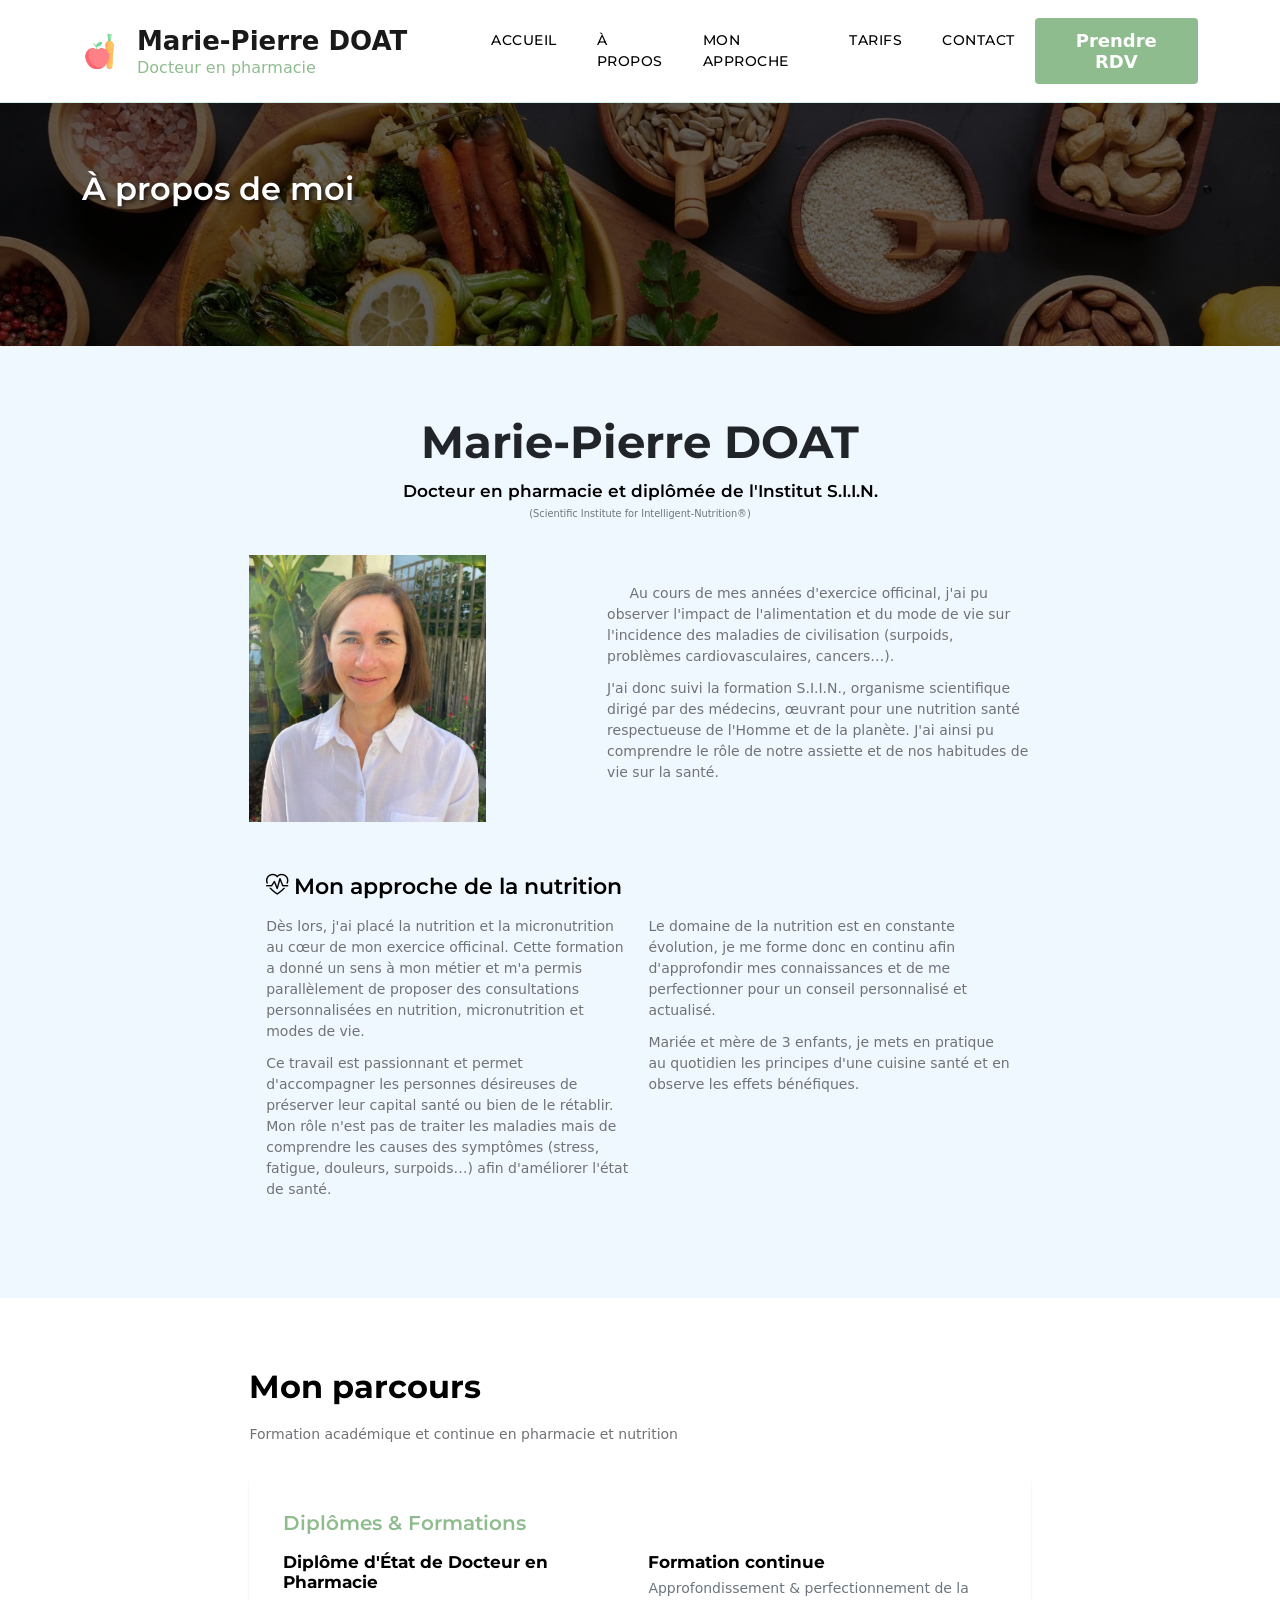
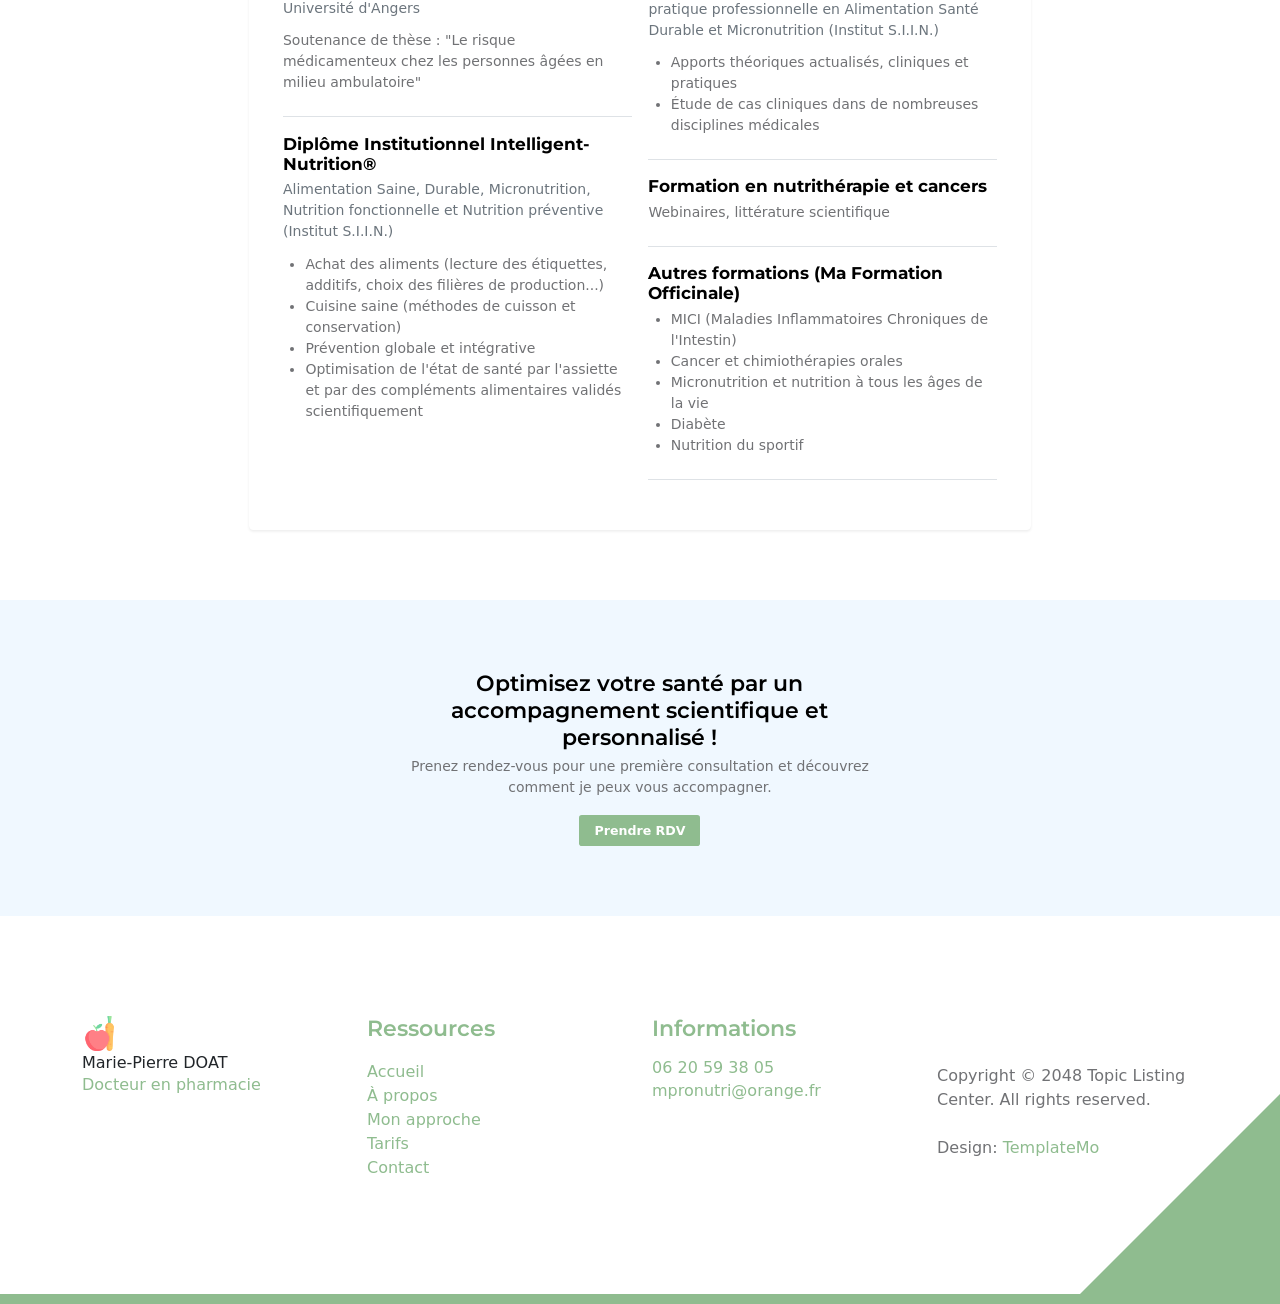
==== commit 313b0ce7: "refactor: Standardize heading capitalization, reorder training sections, and refine text across mult" ====
--- a/apropos.html
+++ b/apropos.html
@@ -228,11 +228,11 @@
                 <div class="container">
                     <div class="row">
                         <div class="col-12">
-                            <h2 class="mb-4">Mon Parcours</h2>
+                            <h2 class="mb-4">Mon parcours</h2>
                             <p class="lead mb-5">Formation académique et continue en pharmacie et nutrition</p>
 
                             <div class="bg-white shadow-sm p-4 p-lg-5 rounded">
-                                <h4 class="mb-4" style="color: var(--primary-color);">Diplômes & Formation</h4>
+                                <h4 class="mb-4" style="color: var(--primary-color);">Diplômes & Formations</h4>
 
                                 <div class="row">
                                     <!-- Colonne gauche -->
@@ -263,26 +263,8 @@
 
                                     <!-- Colonne droite -->
                                     <div class="col-lg-6">
-                                        <!-- Formation DMVP -->
+                                        <!-- Formation continue -->
                                         <div class="mb-4 pb-3 border-bottom">
-                                            <h5 class="fw-bold">Formation DMVP</h5>
-                                            <ul>
-                                                <li>MICI (Maladies Inflammatoires Chroniques de l'Intestin)</li>
-                                                <li>Cancer et Chimiothérapies orales</li>
-                                                <li>Micronutrition et nutrition à tous les âges de la vie</li>
-                                                <li>Diabète</li>
-                                                <li>Nutrition du sportif</li>
-                                            </ul>
-                                        </div>
-
-                                        <!-- Formation en Nutrithérapie -->
-                                        <div class="mb-4 pb-3 border-bottom">
-                                            <h5 class="fw-bold">Formation en "Nutrithérapie et Cancers"</h5>
-                                            <p>Webinaires, littérature scientifique</p>
-                                        </div>
-
-                                        <!-- Formation continue -->
-                                        <div>
                                             <h5 class="fw-bold">Formation continue</h5>
                                             <p class="text-muted">Approfondissement & perfectionnement de la pratique
                                                 professionnelle en Alimentation Santé Durable et Micronutrition
@@ -292,6 +274,24 @@
                                                 <li>Étude de cas cliniques dans de nombreuses disciplines médicales</li>
                                             </ul>
                                         </div>
+
+                                        <!-- Formation en Nutrithérapie -->
+                                        <div class="mb-4 pb-3 border-bottom">
+                                            <h5 class="fw-bold">Formation en nutrithérapie et cancers</h5>
+                                            <p>Webinaires, littérature scientifique</p>
+                                        </div>
+                                        <!-- Formation DMVP -->
+                                        <div class="mb-4 pb-3 border-bottom">
+                                            <h5 class="fw-bold">Autres formations (Ma Formation Officinale)</h5>
+                                            <ul>
+                                                <li>MICI (Maladies Inflammatoires Chroniques de l'Intestin)</li>
+                                                <li>Cancer et chimiothérapies orales</li>
+                                                <li>Micronutrition et nutrition à tous les âges de la vie</li>
+                                                <li>Diabète</li>
+                                                <li>Nutrition du sportif</li>
+                                            </ul>
+                                        </div>
+
                                     </div>
                                 </div>
                             </div>
